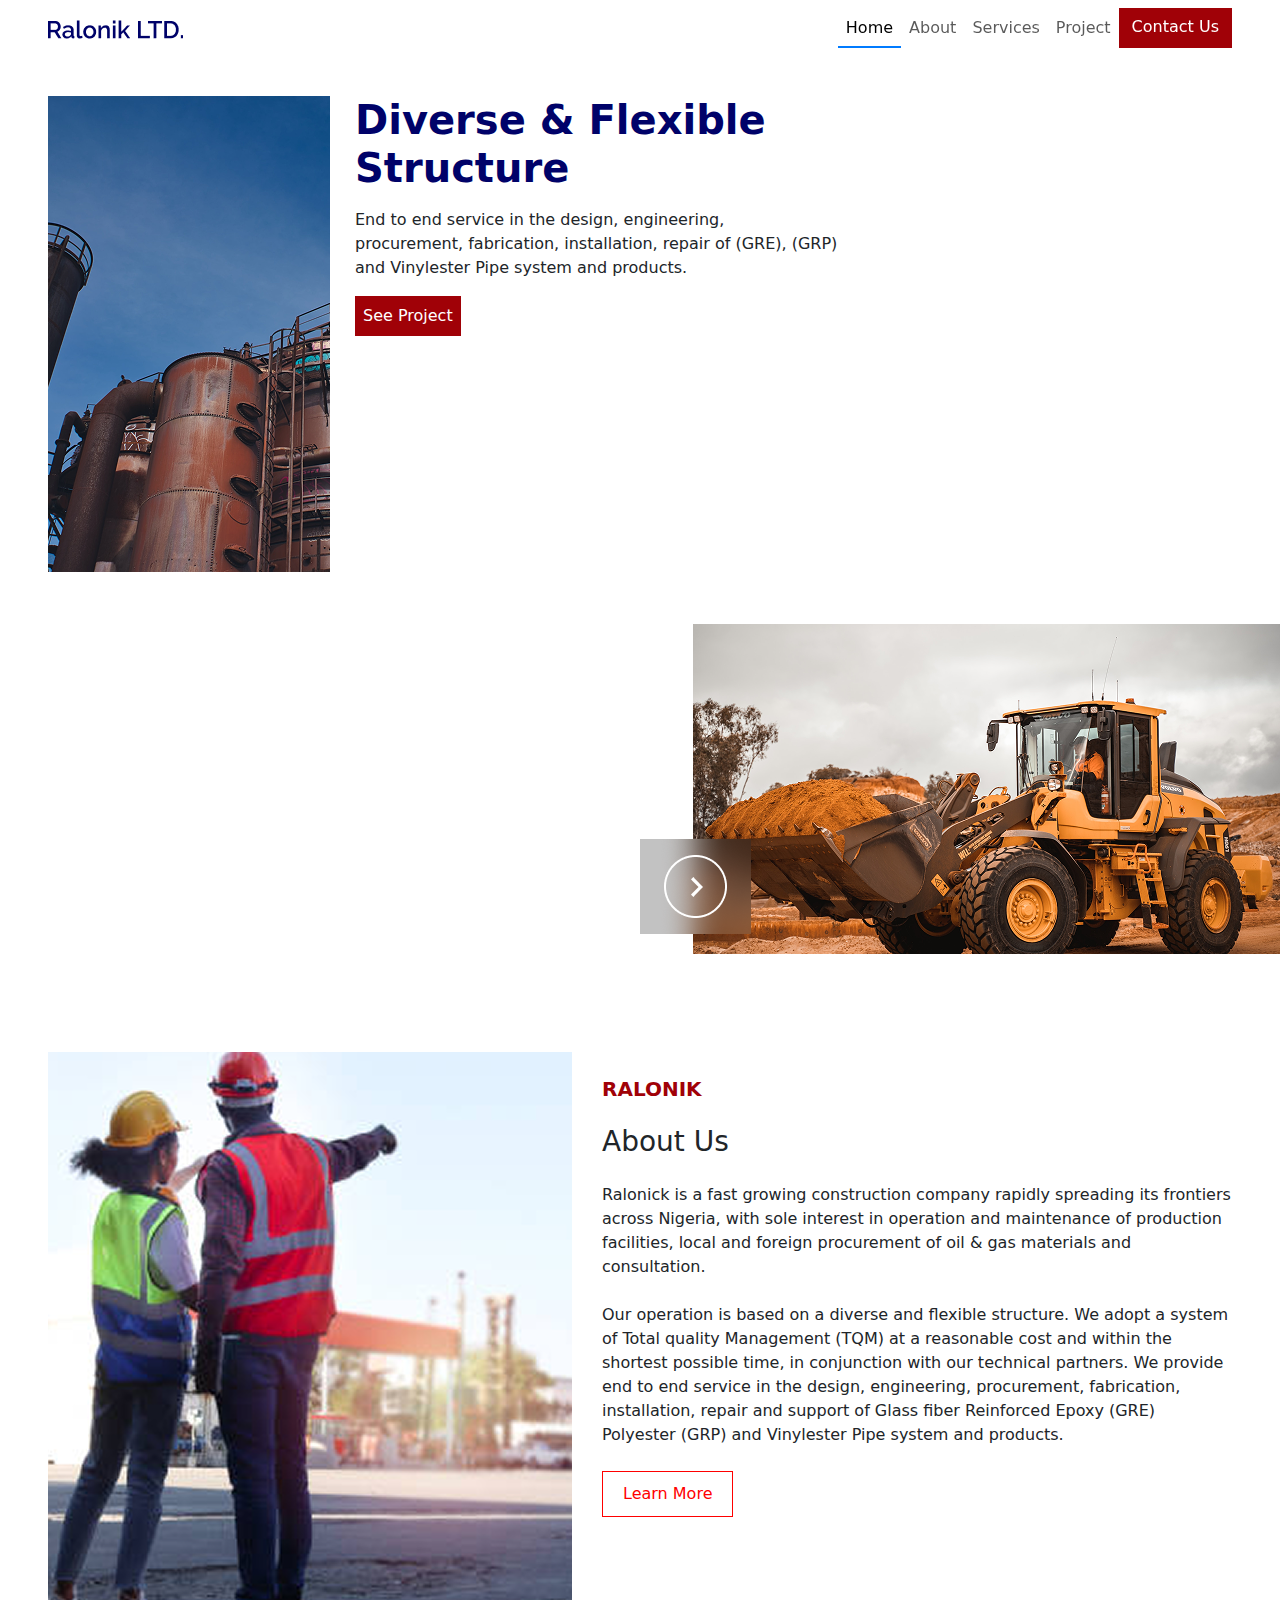
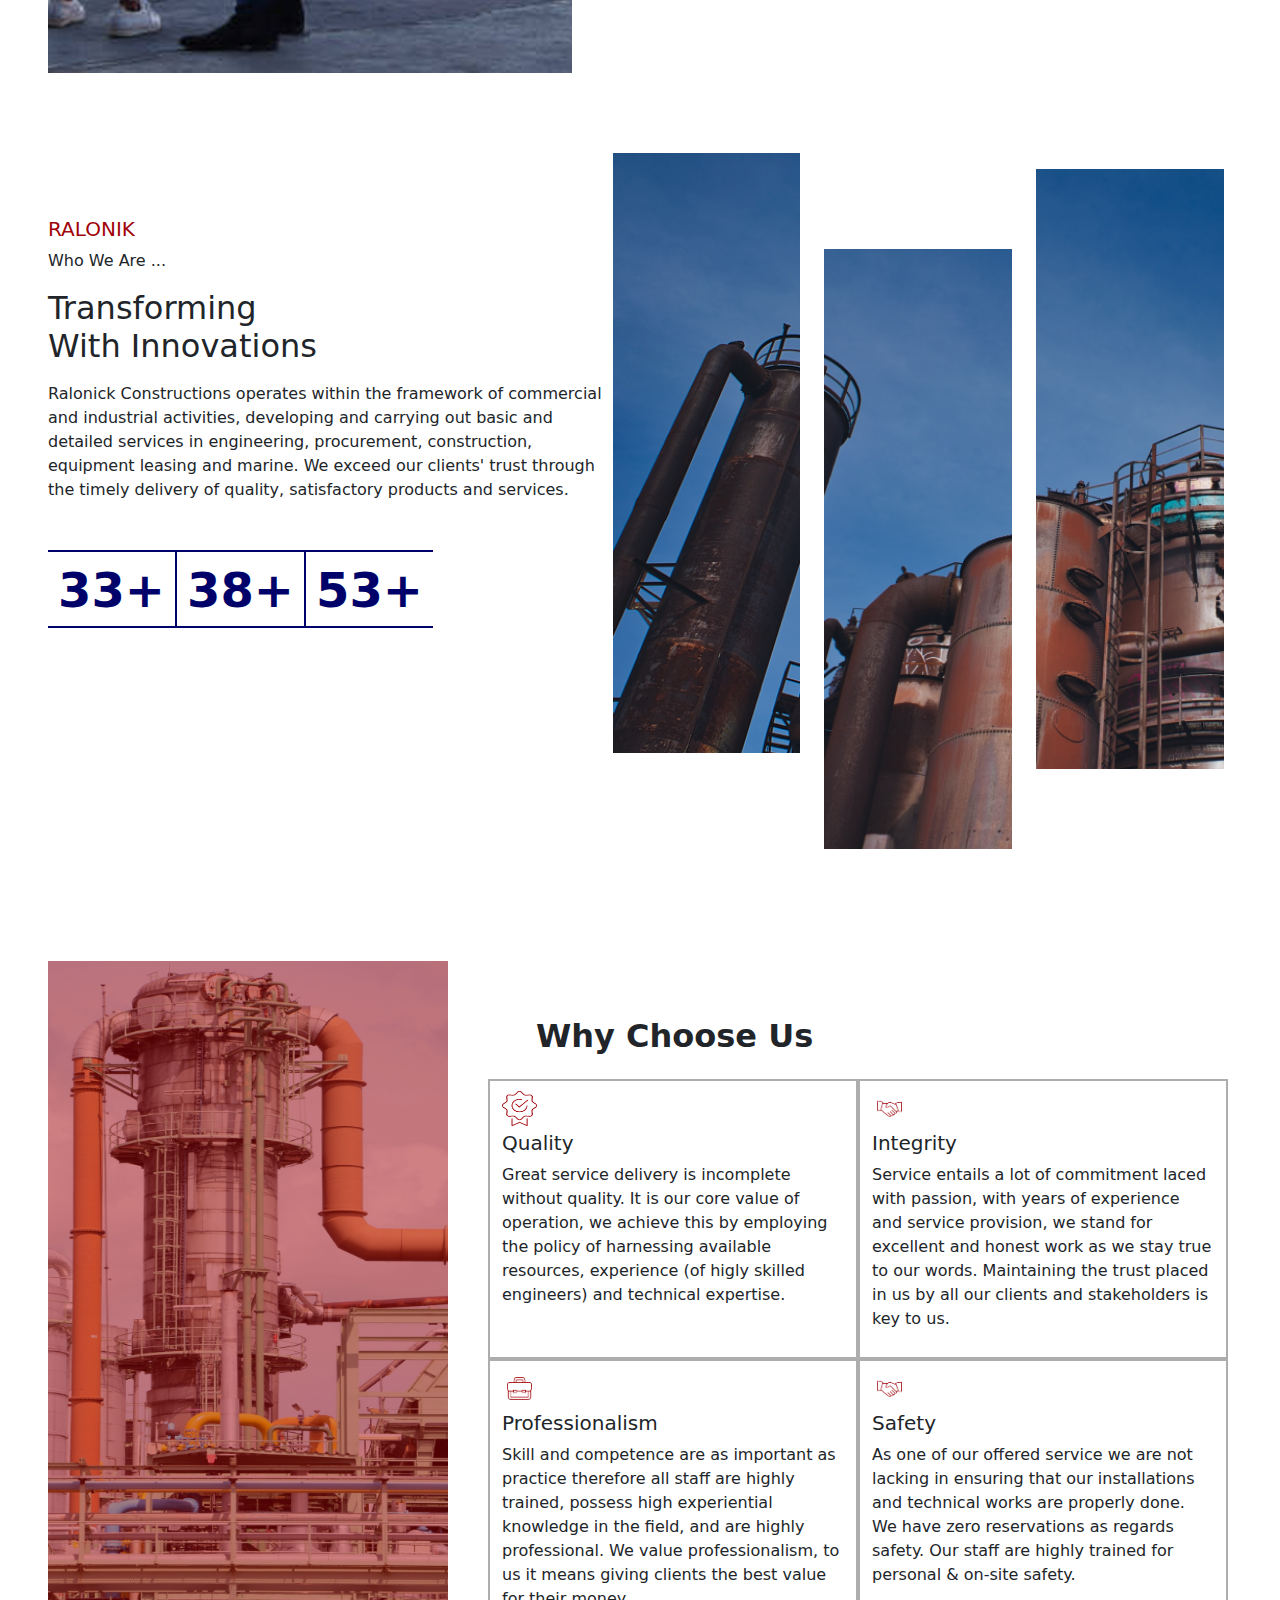
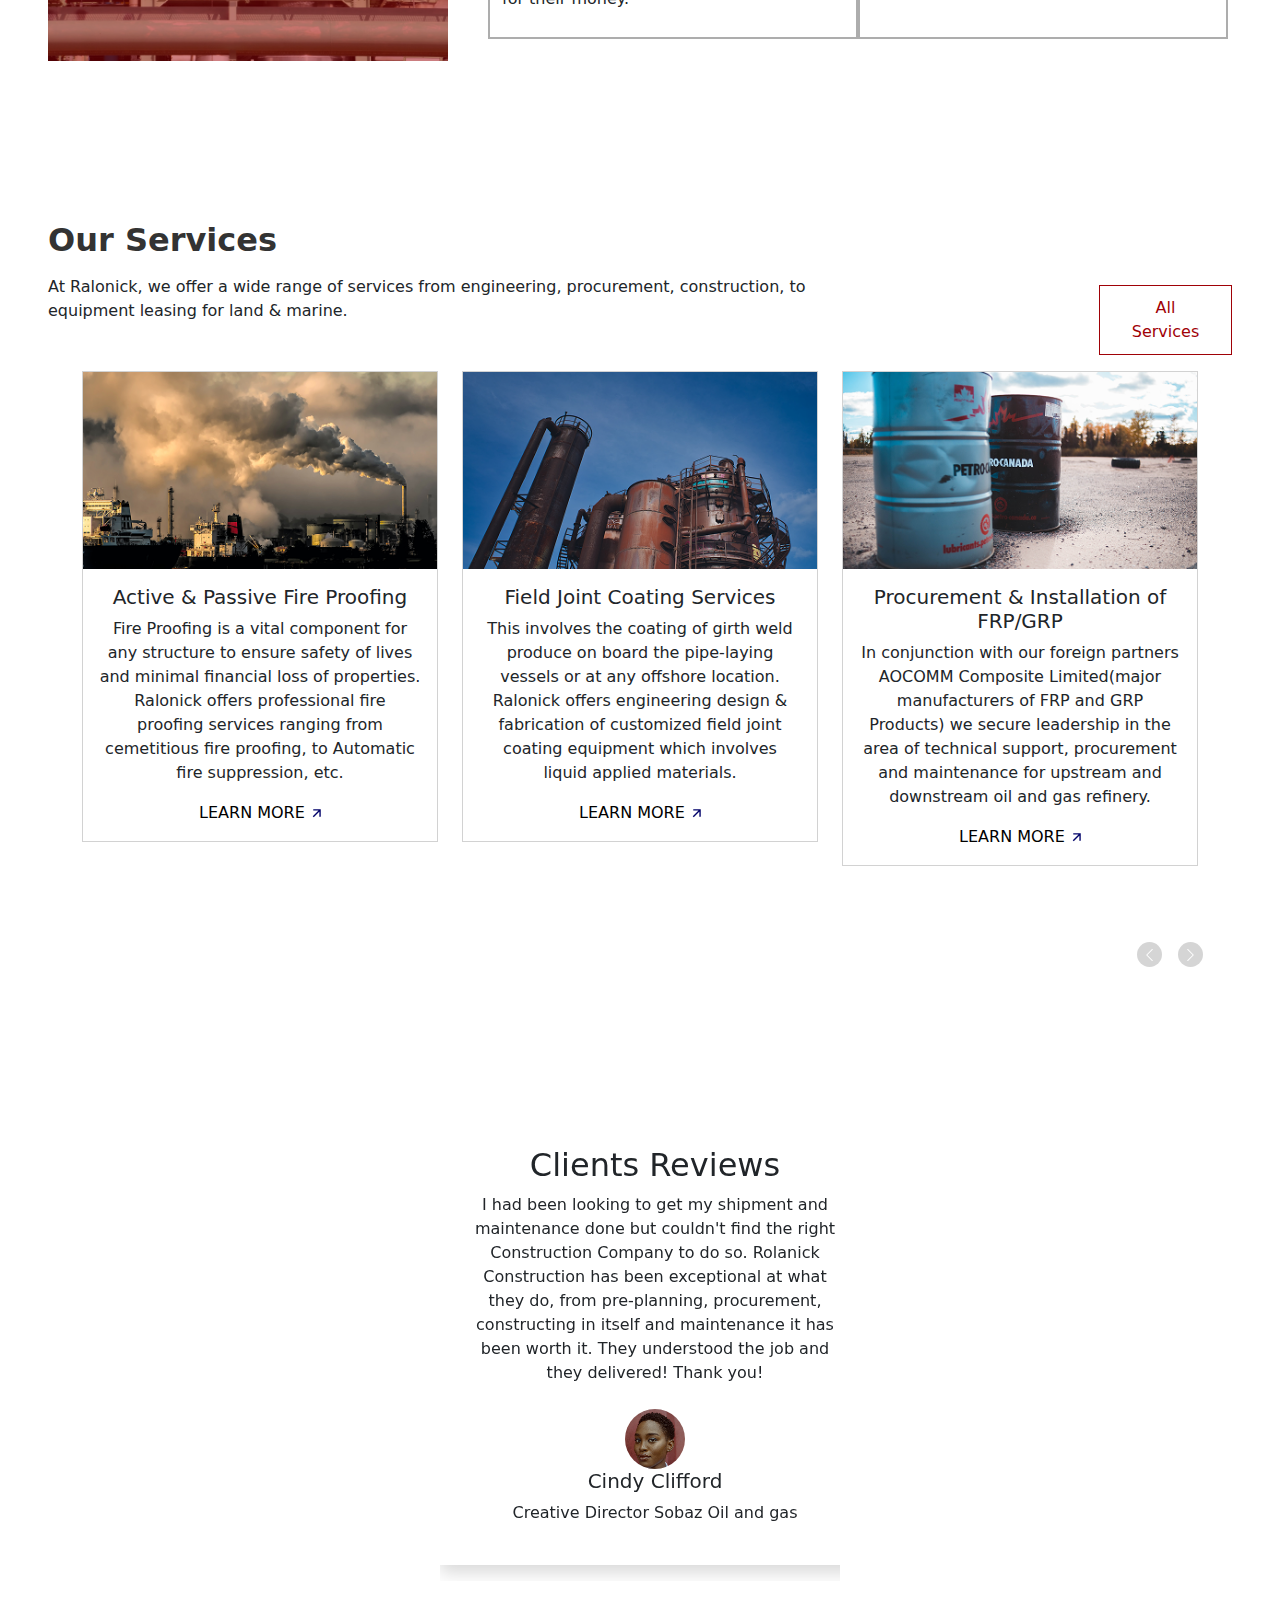
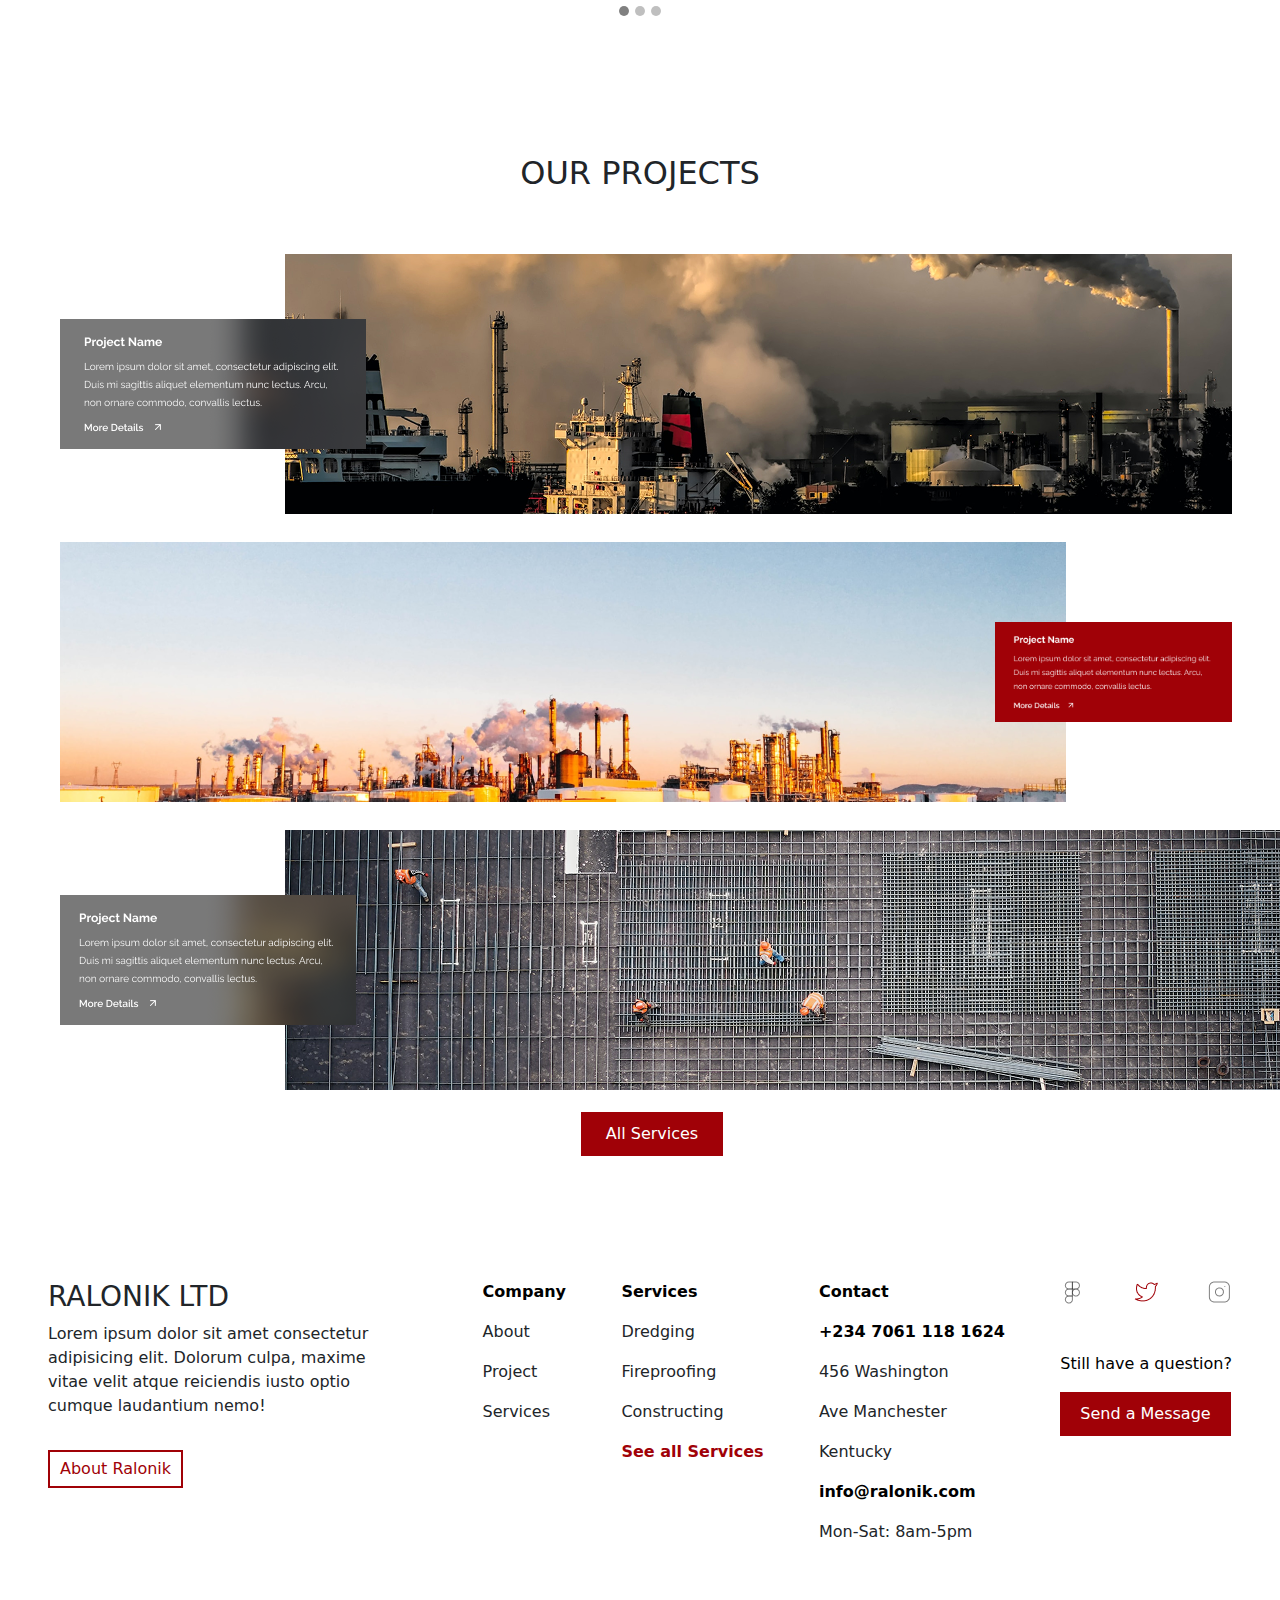
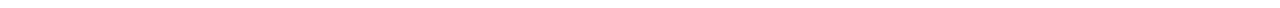
==== index.html @ 3a5d9882 "push" ====
<!DOCTYPE html>
<html lang="en">
<head>
    <meta charset="UTF-8">
    <meta name="viewport" content="width=device-width, initial-scale=1.0">
    <link rel="stylesheet" href="bootstrap/css/bootstrap.min.css">
    <link rel="stylesheet" href="style.css">
    <title>Ralonik</title>
</head>
<body>
    <nav class="navbar navbar-expand-lg navbar-light  px-5  fixed-top">
        <a class="navbar-brand" href="#">
            <img src="./images/Ralonik LTD..png" alt="Logo" >
        </a>
        <button class="navbar-toggler" type="button" data-bs-toggle="collapse" data-bs-target="#navbarNav" 
            aria-controls="navbarNav" aria-expanded="false" aria-label="Toggle navigation">
            <span class="navbar-toggler-icon"></span>
        </button>
        
        <div class="collapse navbar-collapse " id="navbarNav">
            <ul class="navbar-nav ms-auto">
                <li class="nav-item">
                    <a class="nav-link active" href="#">Home</a>
                </li>
                <li class="nav-item">
                    <a class="nav-link" href="#">About</a>
                </li>
                <li class="nav-item">
                    <a class="nav-link" href="#">Services</a>
                </li>
                <li class="nav-item">
                    <a class="nav-link" href="#">Project</a>
                </li>
                <a href="#" class="btn" id="contact-btn">Contact Us</a>
            </ul>
        </div>
    </nav>



    <!-- main-section -->
    <section class="p-5">
        <div class="hero-section">
            <div class="hero mt-5">
                <img src="images/Frame 9.png" class="hero-img " id="hero-img" alt="">
                <div class="hero-text">
                    <h1 class="fw-bolder fs-1 mb-3">Diverse & Flexible Structure</h1>
                    <p class="mb-3">End to end
                       service in the design, engineering, procurement, fabrication,
                        installation, repair of (GRE), (GRP) and Vinylester Pipe system and products.
                    </p>
                    <button class="hero-btn p-2">See Project</button>
                </div>
            </div>
            <div class="hero-section-img2">
                <img src="images/Frame 9944 (1).png" class="d-none" id="hero-img2" alt="">
            </div>
        </div>

        <div class="hero-about">
            <img src="images/Frame 41.png" alt="" class="d-none" style="width: 60%;" id="about-img">
            <div class="hero-about-text">
                <h5 class="mb-4 fw-bold" style="color: #A00107;">RALONIK</h5>
                <h3 class="mb-4">About Us</h3>
                <p class="mb-4">Ralonick is a fast growing construction company rapidly spreading its frontiers across Nigeria, with sole interest in operation and maintenance of production facilities, local and foreign procurement of oil & gas materials and consultation.</p>
                <p class="mb-4">Our operation is based on a diverse and flexible structure. We
                    adopt a system of Total quality Management (TQM) at a
                    reasonable cost and within the shortest possible time, in
                    conjunction with our technical partners. We provide end to end
                    service in the design, engineering, procurement, fabrication, installation, repair and support of Glass fiber Reinforced Epoxy
                    (GRE) Polyester (GRP) and Vinylester Pipe system and products.
                </p>
                <button class="about-btn" style="padding: 10px 20px;">Learn More</button>

            </div>

        </div>

        <div class="d-flex mt-5">
            <div class="whatwedo">
                <h5 style="color: #A00107;">RALONIK</h5>
                <p>Who We Are ...</p>
                <h2 class="mb-3" style="width: 50%;">Transforming With Innovations</h2>
                <p class="mb-5">Ralonick Constructions operates within the framework of commercial and industrial activities, developing and carrying out basic and detailed services in engineering, procurement, construction, equipment leasing and marine. 
                    We exceed our clients' trust through the timely delivery of quality, satisfactory products and services.</p>
                 <div class="d-none" id="num-count"> 
                       <div id="counter1" class="counter fw-bold">25+ </div>
                       <div id="counter2" class="counter fw-bold">30+</div>
                       <div id="counter3" class="counter fw-bold">45+</div>
                </div> 

            </div>
            <div class="d-none mt-3" id="whatwedo-img">
                <img src="images/unsplash_ptudKzrajps.png" alt="" class="img-1" srcset="">
                <img src="images/Frame 15.png" alt="" class="img-2">
                <img src="images/Frame 14.png" alt="" class="img-3">
            </div>

        </div>

        <!-- why choose us -->
        <div class="hero-choose">
            <div class="d-none" id="hero-choose-img">
                <img src="images/Frame 28.png" alt="" class="hero-choose-img1">
            </div>
          <div class="hero-chooseboxx mt-5 p-2">
            <h2 class="hero-choose-head mb-4 fw-bold ml-4">Why Choose Us</h2>
            <div class="hero-choose-box">
                <div class="hero-choose-box-1">
                    <div class="hero-choose-box-1a">
                        <img src="images/Vector (8).png" alt="">
                        <h5>Quality</h5>
                        <p>Great service delivery is incomplete without quality. It is our core value of operation, we achieve this by employing the policy of harnessing available resources, experience (of higly skilled engineers) and technical expertise.</p>
                    </div>
                    <div class="hero-choose-box-1b">
                        <img src="images/Frame 35.png" alt="">
                        <h5>Integrity</h5>
                        <p>Service entails a lot of commitment laced with passion, with years of experience and service provision, we stand for excellent and honest work as we stay true to our words.
                            Maintaining the trust placed in us by all our clients and stakeholders is key to us.</p>
                    </div>

                </div>
                <div class="hero-choose-box-2">
                    <div class="hero-choose-box-1c">
                        <img src="images/Frame 35 (1).png" alt="">
                        <h5>Professionalism</h5>
                        <p>Skill and competence are as important as practice therefore all staff are highly trained, possess high experiential knowledge in the field, and are highly professional.
                        We value professionalism, to us it means giving clients the best value for their money.</p>
                    </div>
                    <div class="hero-choose-box-1d">
                        <img src="images/Frame 35.png" alt="">
                        <h5>Safety</h5>
                        <p>As one of our offered service we are not lacking in ensuring that our installations and technical works are properly done.
                            We have zero reservations as regards safety. Our staff are highly trained for personal & on-site safety. </p>
                    </div>
                </div>
            </div>
          </div>

        </div>

        <!-- our services -->
         <div class="hero-service">
            <div class="hero-service-info">
                <div class="hero-service-div">
                    <h3 class="fw-bold mb-3" style="color: #333333;">Our Services</h3>
                    <p>At Ralonick, we offer a wide range of services from engineering, procurement, construction, to equipment leasing for land & marine.</p>
                
                </div>
                <div>
                    <button>All Services</button>
                </div>
            </div>

            <div>
                <div class="container mt-3">
                    <div id="carouselExample" class="carousel slide" data-bs-ride="carousel">
                        <div class="carousel-inner">
                            <div class="carousel-item active">
                                <div class="row">
                                    <div class="col-md-4">
                                        <div class="card">
                                            <img src="images/Frame 44.png" class="card-img-top" alt="Image 1">
                                            <div class="card-body">
                                                <h5>Active & Passive Fire Proofing</h5>
                                                <p>Fire Proofing is a vital component for any structure to ensure safety of lives and minimal financial loss of properties. Ralonick offers professional fire proofing services ranging from cemetitious fire proofing, to Automatic fire suppression, etc.</p>
                                                <button class="learn-btn">LEARN MORE <img src="images/Vector (9).png" alt=""></button>
                                            </div>
                                        </div>
                                    </div>
                                    <div class="col-md-4">
                                        <div class="card">
                                            <img src="images/Frame 46.png" class="card-img-top" alt="Image 2">
                                            <div class="card-body">
                                                <h5>Field Joint Coating Services</h5>
                                                <p>This involves the coating of girth weld produce on board the pipe-laying vessels or at any offshore location. Ralonick offers engineering design & fabrication of customized field joint coating equipment which involves liquid applied materials.</p>
                                                <button class="learn-btn">LEARN MORE <img src="images/Vector (9).png" alt=""></button>
                                            </div>
                                        </div>
                                    </div>
                                    <div class="col-md-4">
                                        <div class="card">
                                            <img src="images/Frame 45.png" class="card-img-top" alt="Image 3">
                                            <div class="card-body">
                                                <h5>Procurement & Installation of FRP/GRP</h5>
                                                <p>In conjunction with our foreign partners AOCOMM Composite Limited(major manufacturers of FRP and GRP Products) we secure leadership in the area of technical support, procurement and maintenance for upstream and downstream oil and gas refinery.</p>
                                                <button class="learn-btn">LEARN MORE <img src="images/Vector (9).png" alt=""></button>
                                            </div>
                                        </div>
                                    </div>
                                </div>
                            </div>
                            <div class="carousel-item">
                                <div class="row">
                                    <div class="col-md-4">
                                        <div class="card" id="card-1">
                                            <img src="images/Frame 46.png" class="card-img-top" alt="Image 4">
                                            <div class="card-body">
                                                <h5>Active & Passive Fire Proofing</h5>
                                                <p>Fire Proofing is a vital component for any structure to ensure safety of lives and minimal financial loss of properties. Ralonick offers professional fire proofing services ranging from cemetitious fire proofing, to Automatic fire suppression, etc.</p> 
                                                <button class="learn-btn">LEARN MORE <img src="images/Vector (9).png" alt=""></button>
                                            </div>
                                        </div>
                                    </div>
                                    <div class="col-md-4">
                                        <div class="card" id="card-1">
                                            <img src="images/Frame 45.png" class="card-img-top" alt="Image 5">
                                            <div class="card-body">
                                                <h5>Field Joint Coating Services</h5>
                                                <p>This involves the coating of girth weld produce on board the pipe-laying vessels or at any offshore location. Ralonick offers engineering design & fabrication of customized field joint coating equipment which involves liquid applied materials.</p>
                                                <button class="learn-btn">LEARN MORE <img src="images/Vector (9).png" alt=""></button>
                                            </div>
                                        </div>
                                    </div>
                                    <div class="col-md-4">
                                        <div class="card" id="card-1">
                                            <img src="images/Frame 44.png" class="card-img-top" alt="Image 6">
                                            <div class="card-body">
                                                <h5>Procurement & Installation of FRP/GRP</h5>
                                                <p>In conjunction with our foreign partners AOCOMM Composite Limited(major manufacturers of FRP and GRP Products) we secure leadership in the area of technical support, procurement and maintenance for upstream and downstream oil and gas refinery.</p>
                                                <button class="learn-btn">LEARN MORE <img src="images/Vector (9).png" alt=""></button>
                                            </div>
                                        </div>
                                    </div>
                                </div>
                            </div>
                        </div>
                        <div class="carousel-controls">
                            <button class="carousel-control-next" type="button" data-bs-target="#carouselExample" data-bs-slide="next">
                                <span class="carousel-control-prev-icon" aria-hidden="true"></span>
                                <span class="visually-hidden">Next</span>
                            </button>
                            <button class="carousel-control-prev" type="button" data-bs-target="#carouselExample" data-bs-slide="prev">
                                <span class="carousel-control-next-icon" aria-hidden="true"></span>
                                <span class="visually-hidden">Previous</span>
                            </button>
                           
                        </div>
                    </div>
                </div>
            
            </div>

            

            <style>
           .carousel-controls {
            position: absolute;
            bottom: -60px;
            right: 20px;
            display: flex;
            gap: 10px;
        }
        .carousel-control-prev, .carousel-control-next {
            width: 25px;
            height: 25px;
            border-radius: 50%;
            background-color: #ADADAD;
            display: flex;
            align-items: center;
            padding: 5px;
            justify-content: center;
            margin-right: 1rem;
        }
            </style>















         </div>



       













    <style>
        .carousel-container {
            width: 100%;
            max-width: 400px; /* Adjusts the card size */
        }
        .carousel-item {
            text-align: center;
        }
        .carousel-indicators {
            position: relative; /* Moves dots below the carousel */
            margin-top: 15px;
        }
        .carousel-indicators [data-bs-target] {
            width: 10px;
            height: 10px;
            border-radius: 50%;
            background-color: gray;
        }
    </style>

<div class="carousel-container mx-auto ">
    <div id="cardCarousel" class="carousel slide" data-bs-ride="carousel">
        
        <!-- Carousel Items -->
        <div class="carousel-inner">
            <div class="carousel-item active">
                <div class="card p-4 shadow " id="card">
                    <h2>Clients Reviews</h2>
                    <p class="mb-4">I had been looking to get my shipment and maintenance done but couldn't find the right Construction Company to do so. Rolanick Construction has been exceptional at what they do, from pre-planning, procurement, constructing in itself and maintenance it has been worth it. They understood the job and they delivered! Thank you!</p>
                    <img src="images/unsplash_J1OScm_uHUQ.png" alt="" class="mx-auto" style="width: 60px; height: 60px; border-radius: 50%;">
                    <h5>Cindy Clifford</h5>
                    <p>Creative Director Sobaz Oil and gas</p>
                </div>
            </div>
            <div class="carousel-item">
                <div class="card p-4 shadow" id="card">
                    <h2>Clients Reviews</h2>
                    <p class="mb-4">I had been looking to get my shipment and maintenance done but couldn't find the right Construction Company to do so. Rolanick Construction has been exceptional at what they do, from pre-planning, procurement, constructing in itself and maintenance it has been worth it. They understood the job and they delivered! Thank you!</p>
                    <img src="images/Frame 14.png" alt="" class="mx-auto" style="width: 60px; height: 60px; border-radius: 50%;">
                    <h5>Cindy Clifford</h5>
                    <p>Creative Director Sobaz Oil and gas</p>
                    
                </div>
            </div>
            <div class="carousel-item">
                <div class="card p-4 shadow" id="card">
                    <h2>Clients Reviews</h2>
                    <p class="mb-4">I had been looking to get my shipment and maintenance done but couldn't find the right Construction Company to do so. Rolanick Construction has been exceptional at what they do, from pre-planning, procurement, constructing in itself and maintenance it has been worth it. They understood the job and they delivered! Thank you!</p>
                    <img src="images/unsplash_J1OScm_uHUQ.png" alt="" class="mx-auto" style="width: 60px; object-fit: cover; height: 60px; border-radius: 50%;">
                    <h5>Cindy Clifford</h5>
                    <p>Creative Director Sobaz Oil and gas</p>
                </div>
            </div>
        </div>

        <!-- Carousel Indicators -->
        <div class="carousel-indicators mx-auto">
            <button type="button" data-bs-target="#cardCarousel" data-bs-slide-to="0" class="active"></button>
            <button type="button" data-bs-target="#cardCarousel" data-bs-slide-to="1"></button>
            <button type="button" data-bs-target="#cardCarousel" data-bs-slide-to="2"></button>
        </div>

    </div>
</div>

<!-- our projects -->
<h2 style="text-align:center; margin-top: 8rem;">OUR PROJECTS</h2>
 <div class="hero-project"> 
    <div class="hero-project1">
        <img src="images/Frame 58 (2).png" alt="" class="d-none" id="hero-project1-img">
        <img src="images/unsplash_TUJud0AWAPI.png" alt="" id="hero-project1-img2">
    </div>
    <div class="hero-project2">
        <img src="images/Frame 56.png" alt="" id="hero-project2-img1">
        <img src="images/Frame 58 (1).png" alt="" class="d-none" id="hero-project2-img2">
    </div>
    <div class="hero-project3">
        <img src="images/Frame 58.png" alt=""  id="hero-project3-img1">
        <img src="images/Frame 57.png" alt=""class="d-none" id="hero-project3-img2">
    </div>
    <div class="hero-project-btn d-none" id="project-btn">
        <button class="mx-auto">All Services</button>
    </div>
 </div>




<!-- footer -->
 <footer class="d-flex w-100">
    <div class="footer-text1">
        <h3>RALONIK LTD</h3>
        <p>Lorem ipsum dolor sit amet consectetur adipisicing elit. Dolorum culpa, maxime vitae velit atque reiciendis iusto optio cumque laudantium nemo!</p>
        <button>About Ralonik</button>
    </div>
    <div  class="footer-text2 d-none" id="footer2">
        <p class="footer-color fw-bold">Company</p>
        <p>About</p>
        <p>Project</p>
        <p>Services</p>
    </div>
    <div  class="footer-text3 d-none" id="footer4">
        <p class="footer-color fw-bold">Services</p>
        <p>Dredging</p>
        <p>Fireproofing</p>
        <p>Constructing</p>
        <a href=""><p>See all Services</p></a>
    </div>
    <div  class="footer-text4 d-none" id="footer4">
        <p class="footer-color fw-bold">Contact</p>
        <p class="footer-color fw-bold">+234 7061 118 1624</p>
        <p>456 Washington</p>
        <p>Ave Manchester</p>
        <p>Kentucky</p>
        <p class="footer-color fw-bold">info@ralonik.com</p>
        <p>Mon-Sat: 8am-5pm</p>
    </div>
    <div  class="footer-text5">
        <div class="d-flex" style="justify-content: space-between;">
            <img src="images/MAKERS_SOCIAL_MEDIA_ICONS.png" style="object-fit:cover;" alt="">
            <img src="images/vectors.png" alt="" style="object-fit:cover;">
            <img src="images/vectors (1).png" alt="" style="object-fit:cover;">
        </div>
        <p class="footer-color mt-5">Still have a question?</p>
        <button>Send a Message</button>
    </div>
 </footer>








         













    </section>



    <script src="scripts.js"></script>
    <script src="bootstrap/js/bootstrap.bundle.min.js"></script>
</body>
</html>
---- style.css ----
*{
    margin: 0;
    padding: 0;
    box-sizing: border-box;
}
.nav-link {
    position: relative;
    text-decoration: none;
}

.nav-link::after {
    content: "";
    position: absolute;
    left: 0;
    bottom: 0;
    width: 100%;
    height: 2px;
    background-color: #007bff;
    transform: scaleX(0);
    transition: transform 0.3s ease-in-out;
}
.nav-link:hover::after, 
.nav-link.active::after {
    transform: scaleX(1);
}
#contact-btn{
   background-color: #A00107;
   border-radius: 0;
   color: white;
}

/* main-section */
.hero-text h2{
  color: #000269;
  width: 55%;
}
.hero-btn{
    background-color: #A00107;
   border-radius: 0;
   color: white;
   border: none;
   padding: 10px 30px;
}
.hero-img{
    margin-right: 25px;
}
.hero-text p{
    width: 85%;
}
.hero-about{
    margin-top: 45px;
}
.about-btn{
    color: red;
    background-color: white;
    border: 1px solid red;
    padding: 10px 30px;
}

/* counter */
#counter1{
    display: inline-block; 
    padding: 2px 10px; 
    border-top: 2px solid #000269; 
    border-right: 2px solid #000269; 
    border-bottom: 2px solid #000269; 
    border-left: none; 
    height: 78px;
    font-size: 48px;
    color: #000269;

}
#counter2{
    display: inline-block; 
    padding: 2px 10px; 
    border-top: 2px solid #000269; 
    border-right: 2px solid #000269; 
    border-bottom: 2px solid #000269; 
    border-left: none; 
    height: 78px;
    font-size: 48px;
    color: #000269;
}
#counter3{
    display: inline-block; 
    padding: 2px 10px; 
    border-top: 2px solid #000269; 
    border-left: none; 
    border-bottom: 2px solid #000269; 
    border-right: none;
    height: 78px;
    font-size: 48px; 
    color: #000269;
}
.hero-choose-box-1a, .hero-choose-box-1b, .hero-choose-box-1c, .hero-choose-box-1d{
    border: 2px solid #ADADAD;
    padding: 10px 12px;
    margin-bottom: 15px;
}
.hero-choose-box-1a img, .hero-choose-box-1b img, .hero-choose-box-1c img, .hero-choose-box-1d img{
    width: 35px;
    height: 35px;
    margin-bottom: 5px;
}
.hero-service-div h3{
    font-size: 32px;
}
.hero-service-div p{
    width: 75%;
}

/* learn more */
.learn-btn{
    border: none;
    justify-content: space-between;
    background-color: white;
}
.learn-btn img{
    margin-left: 2px;
}
.card{
    background-color: white;
    border-radius: 0;
    margin-bottom: 1rem  ;
}
.card img{
    border-radius: 0;
}
.carousel-container{
    margin-top: 15rem;
}
#card{
    border: none;
    box-shadow: none;
    border-style: none;
}
.hero-service-info button{
    margin-top: 4rem;
    padding: 10px 20px;
    background-color: white;
    color: #A00107;
    border: 1px solid #A00107;
}


/* project */
.hero-project{
    margin-top: 7rem;
}
.hero-project1{
    position: relative;
    justify-content: center;
    align-items: center;
    display: flex;
    margin-bottom: 9.5rem;
}
#hero-project1-img{
    position: absolute;
    left: 5px;
    z-index: 2;
}
#hero-project1-img2{
    position: absolute;
    left: 1%;
    width: 100%;
    height: 130px;
    z-index: 1;
    object-fit: cover;
}
.hero-project2{
    position: relative;
    justify-content: center;
    align-items: center;
    display: flex;
    margin-bottom: 9.5rem;
}
#hero-project2-img1{
    position: absolute;
    left: 1%;
    width: 100%;
    height: 130px;
    z-index: 1;
    object-fit: cover;
}
.hero-project3{
    position: relative;
    justify-content: center;
    align-items: center;
    display: flex;
    margin-bottom: 9.5rem;
}
#hero-project3-img1{
    position: absolute;
    left: 1%;
    width: 100%;
    height: 130px;
    z-index: 1;
    object-fit: cover;
}


/* footer */
footer{
    margin-top: 20rem;
    justify-content: space-between;
}
.footer-text1{
    width: 60%;
    margin-right: 1.5rem;
}
.footer-text1 button{
    border: 2px solid #A00107;
    color: #A00107;
    background-color: white;
    padding: 5px 10px;
    margin-top: 1rem;
}
.footer-text5 button{
    background-color: #A00107;
    color: white;
    padding: 2px 5px;
    border: none;
}

















@media (min-width: 768px) {
    .hero-section{
        display: flex;
        position: relative;
    }
    .hero-section-img2{
        position: absolute;
        top: 35rem;
        left: 50%;
        
    }
   #hero-img{
    display: block !important;
   }
   .hero{
    display: flex;
   }
   .hero-text h1{
    color: #000269;
    width: 50%;
    font-size: 88px;
  }
  .hero-text p{
    width: 55%;
}
.about-btn{
    color: red;
    background-color: white;
    border: 1px solid red;
    padding: 20px 30px;
}
#hero-img2{
    display: block !important;
}
#about-img{
    display: block !important;
    margin-right: 30px;
}
.hero-about{
    margin-top: 30rem;
    display: flex;
}
.hero-about-text{
    margin-top: 25px;

}
.hero-about-text button{
    padding: 10px 30px;

}
.whatwedo{
    width: 55%;
    margin-top: 6rem;
}

#whatwedo-img{
    display: flex !important;
}
.img-1{
    margin: 1rem 0.5rem;
    height: 600px;
}
.img-3{
    margin: 2rem 0.5rem;
    height: 600px;
}
.img-2{
    margin: 7rem 1rem;
    height: 600px;
}
#num-count{
    display: flex !important;
}
#hero-choose-img{
    display: block !important;
}
.hero-choose-box-1,.hero-choose-box-2,.hero-choose{
    display: flex;
}
.hero-choose-box-1a, .hero-choose-box-1b, .hero-choose-box-1c, .hero-choose-box-1d{
    width: 370px;
    margin-bottom: 0;
}
/* .hero-chooseboxx{
    padding: 0rem 10rem;
} */
.hero-choose-box{
    width: 100%;
    padding: 0rem 5rem 0 2rem;  
}
.hero-choose-head {
    padding: 0rem 5rem;  
    
}
.hero-choose-img1{
    width: 400px;
    height: 700px;
}
.hero-service{
    margin-top: 10rem;
}
.hero-service-info{
    display: flex;
    justify-content: space-between;
    align-items: space-between;
}

#card-1{
    margin-left: 5px;
}
#card{
    width: 430px;
}
.hero-project{
    margin-top: 12rem;
}
#hero-project1-img{
    display: block !important;
}
.hero-project1{
    justify-content: center;
    display: flex;
    margin-top: 3rem; 
}
#hero-project1-img{
    position: absolute;
    left: 1%;
    z-index: 2;
    object-fit: cover;

}
#hero-project1-img2{
    position: absolute;
    left: 20%;
    z-index: 1;
    height: 260px;
    width: 80%;
}
.hero-project2{
    position: relative;
    justify-content: center;
    align-items: center;
    display: flex;
    margin-top: 18rem;
}
#hero-project2-img1{
    height: 260px;
    z-index: 1;
    width: 85%;
    left: 1%;  
}
#hero-project2-img2{
    display: block !important;
    position: absolute;
    left: 80%;
    z-index: 2;
    width: 20%;
    object-fit: cover;
}
.hero-project3{
    justify-content: center;
    display: flex;
    margin-top: 18rem; 
}
#hero-project3-img1{
    position: absolute;
    left: 1%;
    z-index: 2;
    object-fit: cover;
    width: 25%;

}
#hero-project3-img2{
    position: absolute;
    left: 20%;
    z-index: 1;
    height: 260px;
    object-fit: cover;
    display: block !important;
}
#project-btn{
    display: block !important;
    justify-content: center;
    align-items: center;
    position: relative;
}
#project-btn button{
    position: absolute;
    left: 45%;
    padding: 10px 25px;
    border: none;
    color: white;
    background-color: #A00107;

}


/* footer */
.footer-text1{
    width: 30%;
}
#footer2, #footer3, #footer4{
    display: block !important;
}
.footer-color{
    color: #000000;
}
.footer-text5 button{
    padding: 10px 20px;
}
.footer-text3 a{
    color: #A00107;
    list-style: none;
    text-decoration: none;
    font-weight: bold;
}












}
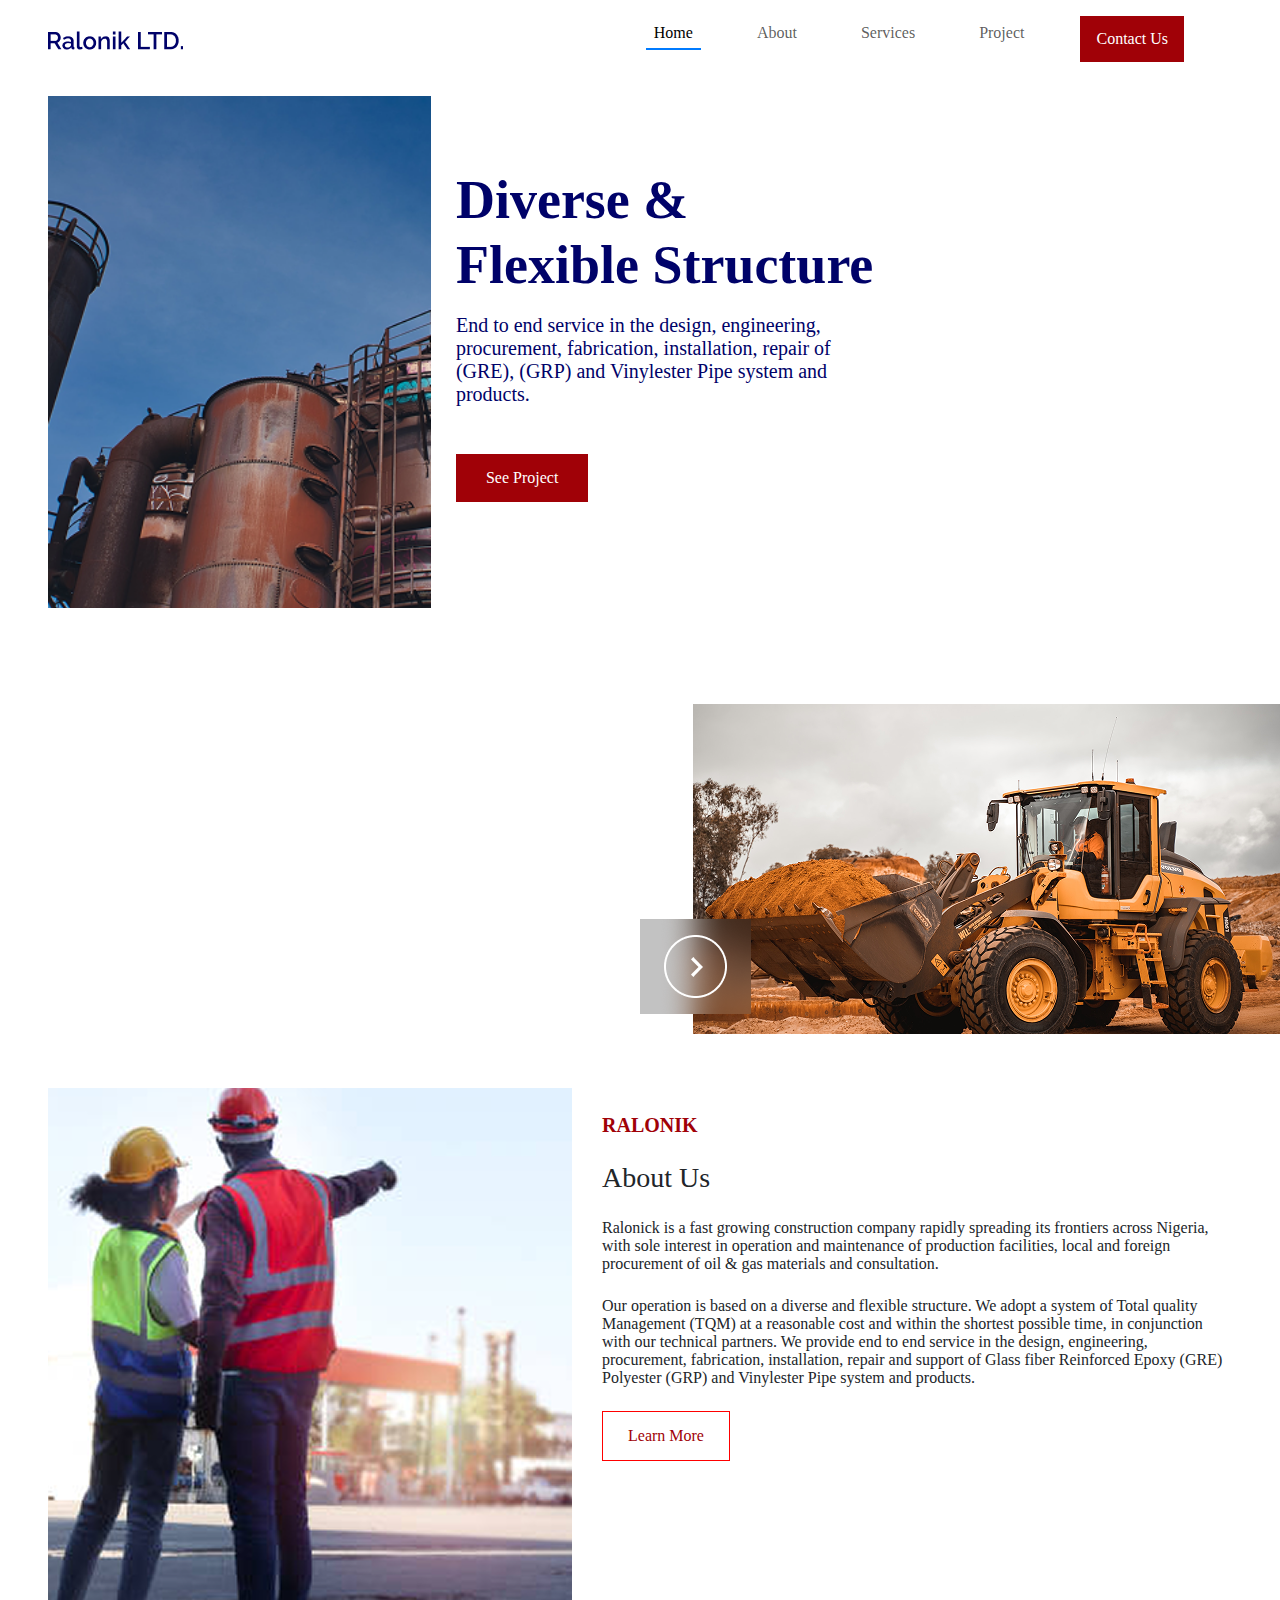
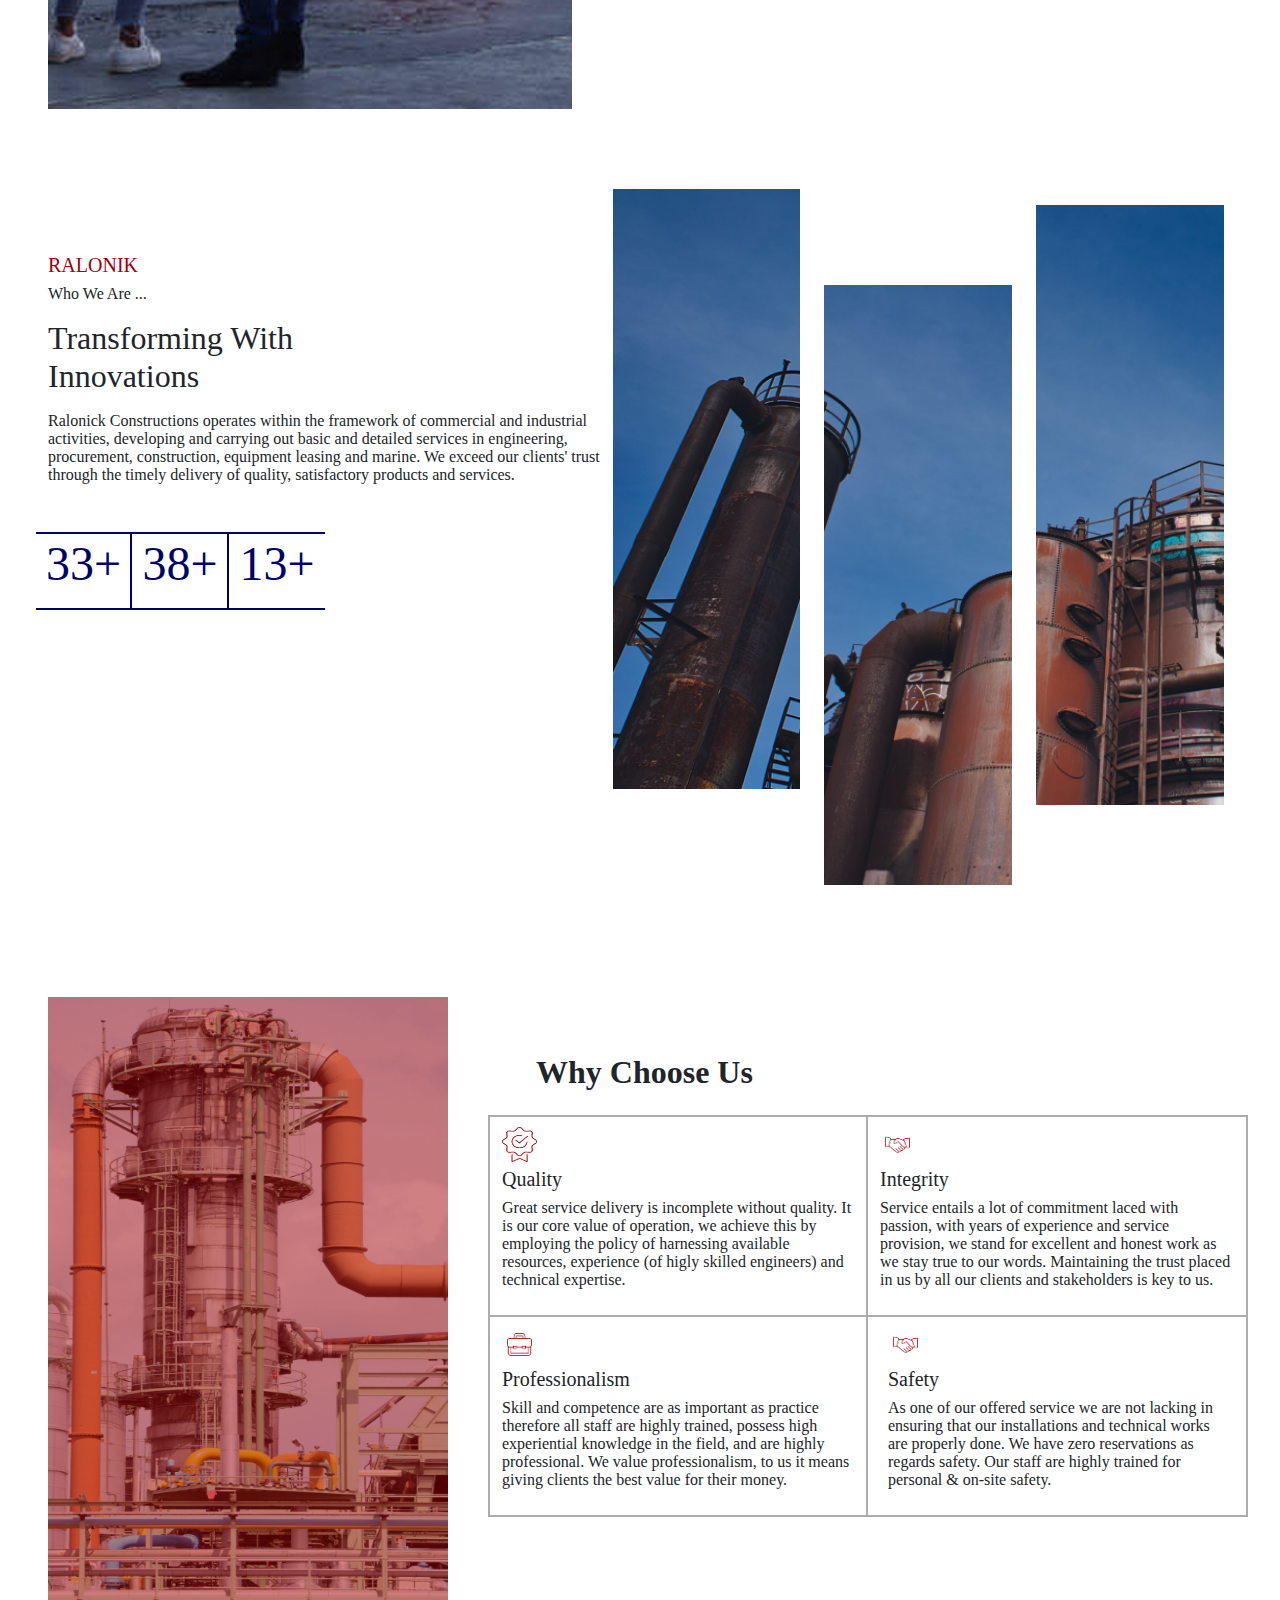
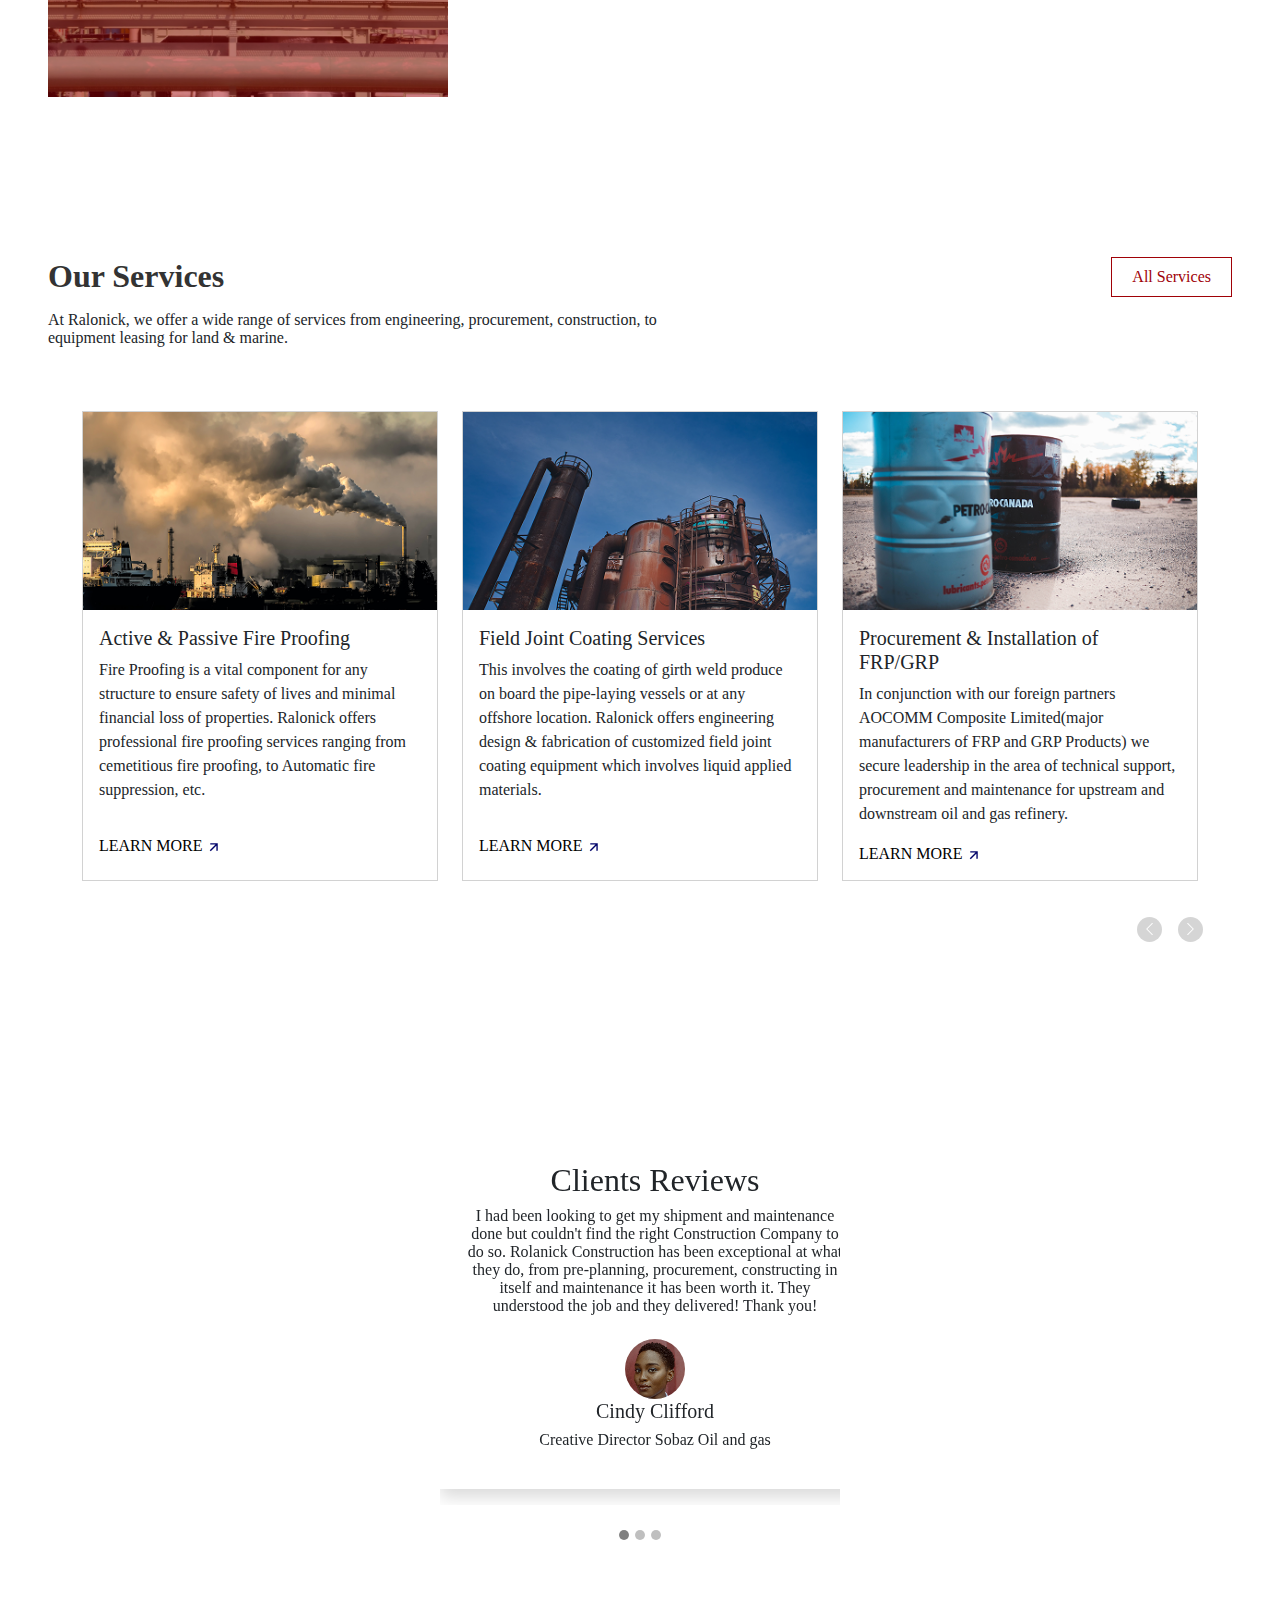
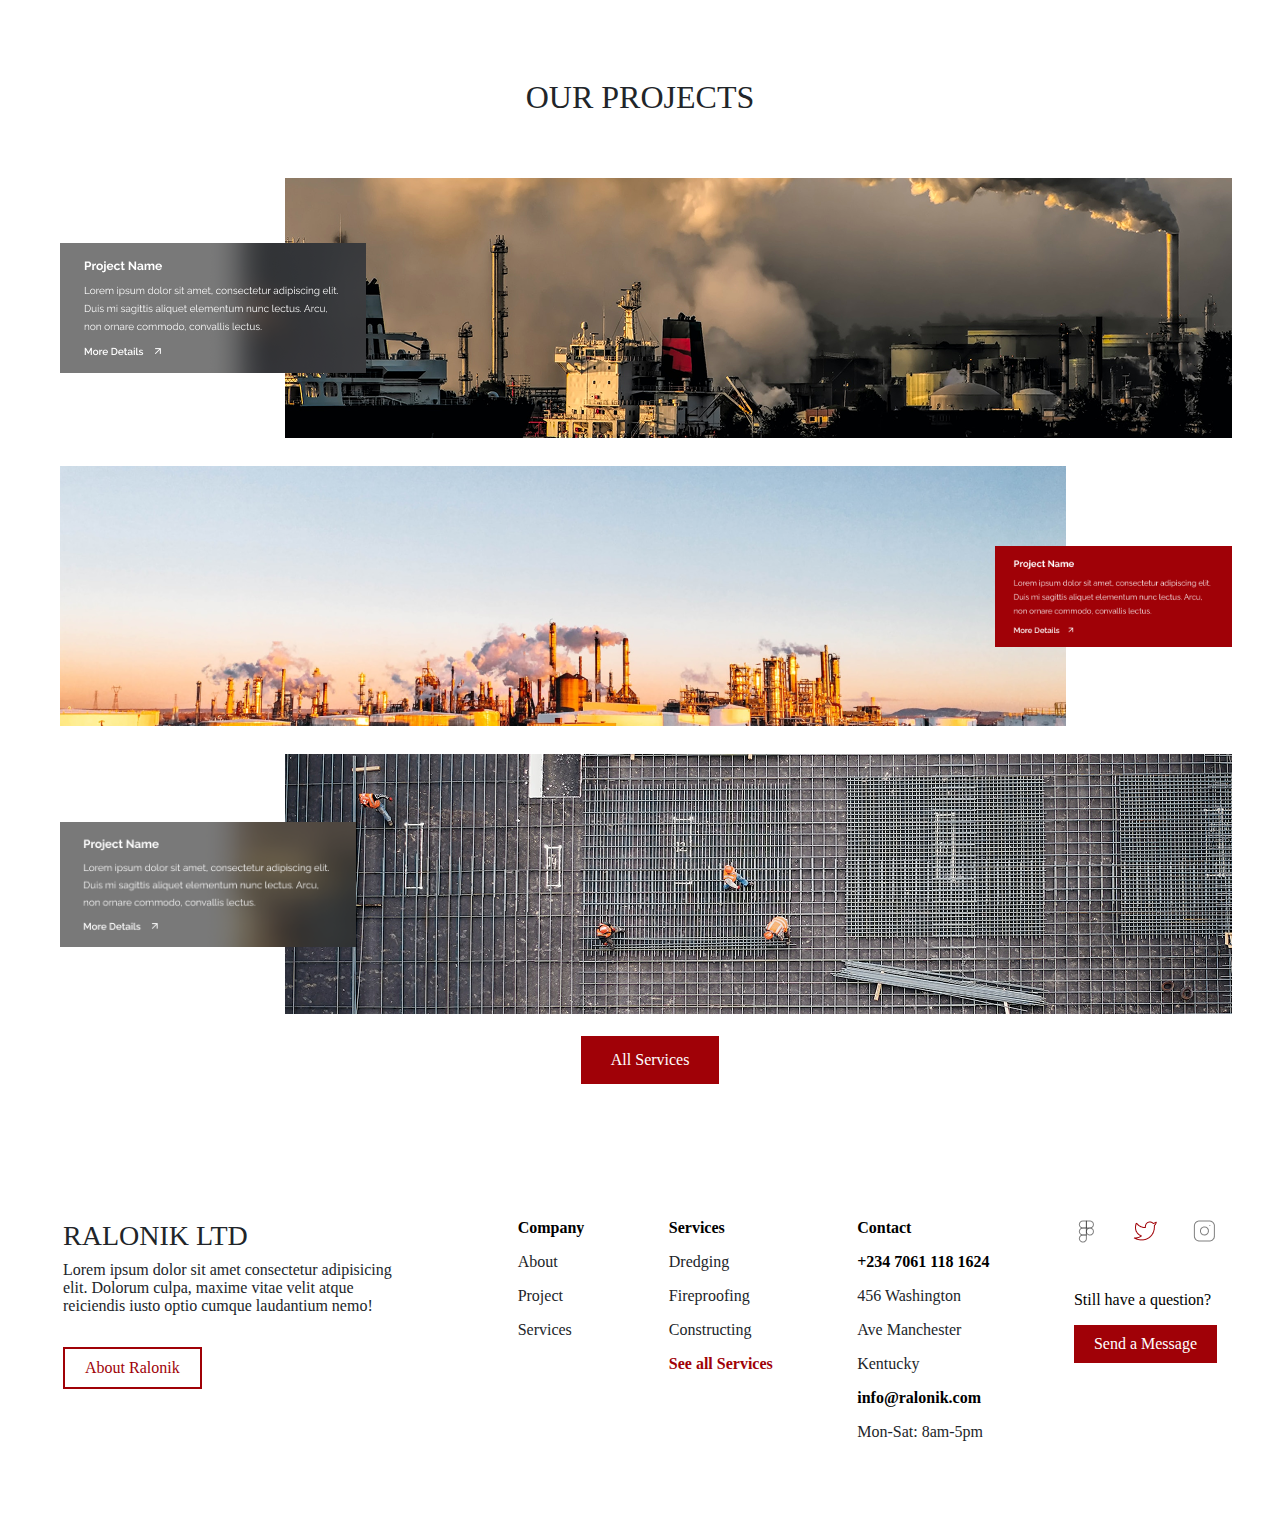
==== commit 8cf42144: "update" ====
--- a/index.html
+++ b/index.html
@@ -8,7 +8,7 @@
     <title>Ralonik</title>
 </head>
 <body>
-    <nav class="navbar navbar-expand-lg navbar-light  px-5  fixed-top">
+    <nav class="navbar navbar-expand-lg navbar-white bg-white p-3 px-5  fixed-top">
         <a class="navbar-brand" href="#">
             <img src="./images/Ralonik LTD..png" alt="Logo" >
         </a>
@@ -19,19 +19,19 @@
         
         <div class="collapse navbar-collapse " id="navbarNav">
             <ul class="navbar-nav ms-auto">
-                <li class="nav-item">
+                <li class="nav-item me-5">
                     <a class="nav-link active" href="#">Home</a>
                 </li>
-                <li class="nav-item">
-                    <a class="nav-link" href="#">About</a>
+                <li class="nav-item me-5">
+                    <a class="nav-link" href="about.html">About</a>
                 </li>
-                <li class="nav-item">
-                    <a class="nav-link" href="#">Services</a>
+                <li class="nav-item me-5">
+                    <a class="nav-link" href="services.html">Services</a>
                 </li>
-                <li class="nav-item">
-                    <a class="nav-link" href="#">Project</a>
+                <li class="nav-item me-5">
+                    <a class="nav-link" href="project.html">Project</a>
                 </li>
-                <a href="#" class="btn" id="contact-btn">Contact Us</a>
+                <a href="#" class="btn me-5" id="contact-btn">Contact Us</a>
             </ul>
         </div>
     </nav>
@@ -42,14 +42,14 @@
     <section class="p-5">
         <div class="hero-section">
             <div class="hero mt-5">
-                <img src="images/Frame 9.png" class="hero-img " id="hero-img" alt="">
+                <img src="images/Frame 9.png" class="hero-img" id="hero-img" alt="">
                 <div class="hero-text">
-                    <h1 class="fw-bolder fs-1 mb-3">Diverse & Flexible Structure</h1>
+                    <h1 class="hero-text-H1 fw-bolder mb-3">Diverse & Flexible Structure</h1>
                     <p class="mb-3">End to end
                        service in the design, engineering, procurement, fabrication,
                         installation, repair of (GRE), (GRP) and Vinylester Pipe system and products.
                     </p>
-                    <button class="hero-btn p-2">See Project</button>
+                    <button class="hero-btn" ><a href="project.html" style=" text-decoration: none; color: white;">See Project</a></button>
                 </div>
             </div>
             <div class="hero-section-img2">
@@ -58,7 +58,7 @@
         </div>
 
         <div class="hero-about">
-            <img src="images/Frame 41.png" alt="" class="d-none" style="width: 60%;" id="about-img">
+            <img src="images/Frame 41.png" alt=""  class="d-none" style="width: 60%; object-fit: cover;" id="about-img">
             <div class="hero-about-text">
                 <h5 class="mb-4 fw-bold" style="color: #A00107;">RALONIK</h5>
                 <h3 class="mb-4">About Us</h3>
@@ -70,7 +70,7 @@
                     service in the design, engineering, procurement, fabrication, installation, repair and support of Glass fiber Reinforced Epoxy
                     (GRE) Polyester (GRP) and Vinylester Pipe system and products.
                 </p>
-                <button class="about-btn" style="padding: 10px 20px;">Learn More</button>
+                <button class="about-btn" style="padding: 15px 25px;"><a href="project.html" style=" text-decoration: none; color: #A00107;">Learn More</a></button>
 
             </div>
 
@@ -83,10 +83,24 @@
                 <h2 class="mb-3" style="width: 50%;">Transforming With Innovations</h2>
                 <p class="mb-5">Ralonick Constructions operates within the framework of commercial and industrial activities, developing and carrying out basic and detailed services in engineering, procurement, construction, equipment leasing and marine. 
                     We exceed our clients' trust through the timely delivery of quality, satisfactory products and services.</p>
-                 <div class="d-none" id="num-count"> 
-                       <div id="counter1" class="counter fw-bold">25+ </div>
-                       <div id="counter2" class="counter fw-bold">30+</div>
-                       <div id="counter3" class="counter fw-bold">45+</div>
+                 <div class="d-none" id="num-count">
+                    <div class="row text-center">
+                        <div class="col-md-4 counter-container" id="counter1" class="counter fw-bold">
+                            <span class="small-number counter" data-start="45" data-target="55"><span class="big-digit">4</span>5</span>+
+                            <p class="text-desc">Description for 45+</p>
+                        </div>
+                        <div class="col-md-4 counter-container" id="counter2" class="counter fw-bold">
+                           <span class="small-number counter" data-start="30" data-target="40"><span class="big-digit">3</span>0</span>+
+                            <p class="text-desc">Description for 30+</p>
+                        </div>
+                        <div class="col-md-4 counter-container" id="counter3" class="counter fw-bold">
+                            <span class="small-number counter" data-start="5" data-target="15"><span class="big-digit">5</span></span>+
+                            <p class="text-desc">Description for 5+</p>
+                        </div>
+                    </div> 
+                       <!-- <div id="counter1" class="counter fw-bold">2<span>5</span>+ <br> <p>Trusted Partners</p> </div>
+                       <div id="counter2" class="counter fw-bold"><span>3</span>0+ <br> <p>Satisfied Clients</p></div>
+                       <div id="counter3" class="counter fw-bold"><span>5</span>+</div> -->
                 </div> 
 
             </div>
@@ -153,7 +167,7 @@
             </div>
 
             <div>
-                <div class="container mt-3">
+                <div class="container mt-5 w-100">
                     <div id="carouselExample" class="carousel slide" data-bs-ride="carousel">
                         <div class="carousel-inner">
                             <div class="carousel-item active">
@@ -164,7 +178,7 @@
                                             <div class="card-body">
                                                 <h5>Active & Passive Fire Proofing</h5>
                                                 <p>Fire Proofing is a vital component for any structure to ensure safety of lives and minimal financial loss of properties. Ralonick offers professional fire proofing services ranging from cemetitious fire proofing, to Automatic fire suppression, etc.</p>
-                                                <button class="learn-btn">LEARN MORE <img src="images/Vector (9).png" alt=""></button>
+                                                <button class="learn-btn mt-3">LEARN MORE <img src="images/Vector (9).png" alt=""></button>
                                             </div>
                                         </div>
                                     </div>
@@ -174,7 +188,7 @@
                                             <div class="card-body">
                                                 <h5>Field Joint Coating Services</h5>
                                                 <p>This involves the coating of girth weld produce on board the pipe-laying vessels or at any offshore location. Ralonick offers engineering design & fabrication of customized field joint coating equipment which involves liquid applied materials.</p>
-                                                <button class="learn-btn">LEARN MORE <img src="images/Vector (9).png" alt=""></button>
+                                                <button class="learn-btn mt-3">LEARN MORE <img src="images/Vector (9).png" alt=""></button>
                                             </div>
                                         </div>
                                     </div>
@@ -198,7 +212,7 @@
                                             <div class="card-body">
                                                 <h5>Active & Passive Fire Proofing</h5>
                                                 <p>Fire Proofing is a vital component for any structure to ensure safety of lives and minimal financial loss of properties. Ralonick offers professional fire proofing services ranging from cemetitious fire proofing, to Automatic fire suppression, etc.</p> 
-                                                <button class="learn-btn">LEARN MORE <img src="images/Vector (9).png" alt=""></button>
+                                                <button class="learn-btn ">LEARN MORE <img src="images/Vector (9).png" alt=""></button>
                                             </div>
                                         </div>
                                     </div>
@@ -238,46 +252,7 @@
                         </div>
                     </div>
                 </div>
-            
-            </div>
-
-            
-
-            <style>
-           .carousel-controls {
-            position: absolute;
-            bottom: -60px;
-            right: 20px;
-            display: flex;
-            gap: 10px;
-        }
-        .carousel-control-prev, .carousel-control-next {
-            width: 25px;
-            height: 25px;
-            border-radius: 50%;
-            background-color: #ADADAD;
-            display: flex;
-            align-items: center;
-            padding: 5px;
-            justify-content: center;
-            margin-right: 1rem;
-        }
-            </style>
-
-
-
-
-
-
-
-
-
-
-
-
-
-
-
+            </div>
          </div>
 
 
@@ -373,8 +348,8 @@
         <img src="images/Frame 58 (1).png" alt="" class="d-none" id="hero-project2-img2">
     </div>
     <div class="hero-project3">
-        <img src="images/Frame 58.png" alt=""  id="hero-project3-img1">
-        <img src="images/Frame 57.png" alt=""class="d-none" id="hero-project3-img2">
+        <img src="images/Frame 58.png" alt="" class="d-none" id="hero-project3-img1">
+        <img src="images/Frame 57.png" alt="" id="hero-project3-img2">
     </div>
     <div class="hero-project-btn d-none" id="project-btn">
         <button class="mx-auto">All Services</button>
--- a/style.css
+++ b/style.css
@@ -2,6 +2,14 @@
     margin: 0;
     padding: 0;
     box-sizing: border-box;
+}
+@font-face {
+    font-family: Raleway;
+    src: url(./font/Raleway/Raleway-VariableFont_wght.ttf);
+}
+body{
+    font: inherit;
+    font-family: rAL;
 }
 .nav-link {
     position: relative;
@@ -30,7 +38,7 @@
 }
 
 /* main-section */
-.hero-text h2{
+.hero-text h1{
   color: #000269;
   width: 55%;
 }
@@ -43,6 +51,7 @@
 }
 .hero-img{
     margin-right: 25px;
+    object-fit: cover;
 }
 .hero-text p{
     width: 85%;
@@ -94,9 +103,9 @@
 }
 .hero-choose-box-1a, .hero-choose-box-1b, .hero-choose-box-1c, .hero-choose-box-1d{
     border: 2px solid #ADADAD;
-    padding: 10px 12px;
+    padding: 10px 12px; 
     margin-bottom: 15px;
-}
+} 
 .hero-choose-box-1a img, .hero-choose-box-1b img, .hero-choose-box-1c img, .hero-choose-box-1d img{
     width: 35px;
     height: 35px;
@@ -134,8 +143,30 @@
     box-shadow: none;
     border-style: none;
 }
+.carousel-controls {
+    position: absolute;
+    bottom: -20px;
+    right: 20px;
+    display: flex;
+    gap: 10px;
+}
+.carousel-control-prev, .carousel-control-next {
+    width: 25px;
+    height: 25px;
+    border-radius: 50%;
+    background-color: #ADADAD;
+    display: flex;
+    align-items: center;
+    padding: 5px;
+    justify-content: center;
+    margin-right: 1rem;
+}
+.card-body{
+    text-align: start;
+    line-height: 1.5;
+}
 .hero-service-info button{
-    margin-top: 4rem;
+    /* margin-top: 2rem; */
     padding: 10px 20px;
     background-color: white;
     color: #A00107;
@@ -189,7 +220,7 @@
     display: flex;
     margin-bottom: 9.5rem;
 }
-#hero-project3-img1{
+#hero-project3-img2{
     position: absolute;
     left: 1%;
     width: 100%;
@@ -203,6 +234,7 @@
 footer{
     margin-top: 20rem;
     justify-content: space-between;
+    padding: 15px;
 }
 .footer-text1{
     width: 60%;
@@ -251,26 +283,44 @@
     }
    #hero-img{
     display: block !important;
+    width: 50%;
+    height: 40vw;
    }
+   .hero-btn{
+    background-color: #A00107;
+   border-radius: 0;
+   color: white;
+   border: none;
+   padding: 15px 30px;
+   margin-top: 2rem;
+}
    .hero{
     display: flex;
    }
-   .hero-text h1{
+   .hero-text-H1{
     color: #000269;
-    width: 50%;
-    font-size: 88px;
+    width: 55%;
+    font-size: 54px;
+    margin-top: 4.5rem;
   }
   .hero-text p{
     width: 55%;
+    font-size: 20px;
+    color: #000269;
+    margin-top: 1rem;
+}
+#contact-btn{
+    padding: 10px 15px;
 }
 .about-btn{
     color: red;
     background-color: white;
     border: 1px solid red;
-    padding: 20px 30px;
+    padding: 15px 30px;
 }
 #hero-img2{
     display: block !important;
+    margin-top: 5rem;
 }
 #about-img{
     display: block !important;
@@ -318,8 +368,35 @@
     display: flex;
 }
 .hero-choose-box-1a, .hero-choose-box-1b, .hero-choose-box-1c, .hero-choose-box-1d{
-    width: 370px;
+    width: 380px;
     margin-bottom: 0;
+} 
+
+.hero-choose-box-1a{
+    border: 2px solid #ADADAD;
+    padding: 10px 12px;
+}
+.hero-choose-box-1c{
+    border-top: 0px solid #ADADAD;
+    border-right: 2px solid #ADADAD;
+    border-left: 2px solid #ADADAD ;
+    border-bottom: 2px solid #ADADAD;
+    padding: 10px 12px;
+}
+.hero-choose-box-1b{
+    border-top: 2px solid #ADADAD;
+    border-left: 0px solid #ADADAD;
+    border-right: 2px solid #ADADAD;
+    border-bottom: 2px solid #ADADAD;
+    padding: 10px 12px;
+}
+.hero-choose-box-1d{
+    border-top: 0px solid #ADADAD;
+    border-left: 0px solid #ADADAD;
+    border-right: 2px solid #ADADAD;
+    border-bottom: 2px solid #ADADAD;
+    padding: 10px 20px;
+    
 }
 /* .hero-chooseboxx{
     padding: 0rem 10rem;
@@ -350,6 +427,12 @@
 }
 #card{
     width: 430px;
+}.card-body{
+    text-align: start;
+    height: 270px;
+    line-height: 1.5;
+    width: 350px;
+
 }
 .hero-project{
     margin-top: 12rem;
@@ -408,15 +491,17 @@
     z-index: 2;
     object-fit: cover;
     width: 25%;
+    display: block !important;
 
 }
 #hero-project3-img2{
     position: absolute;
     left: 20%;
     z-index: 1;
+    width: 80%;
     height: 260px;
     object-fit: cover;
-    display: block !important;
+    
 }
 #project-btn{
     display: block !important;
@@ -427,7 +512,7 @@
 #project-btn button{
     position: absolute;
     left: 45%;
-    padding: 10px 25px;
+    padding: 15px 30px;
     border: none;
     color: white;
     background-color: #A00107;
@@ -444,6 +529,9 @@
 }
 .footer-color{
     color: #000000;
+}
+.footer-text1 button{
+    padding: 10px 20px;
 }
 .footer-text5 button{
     padding: 10px 20px;
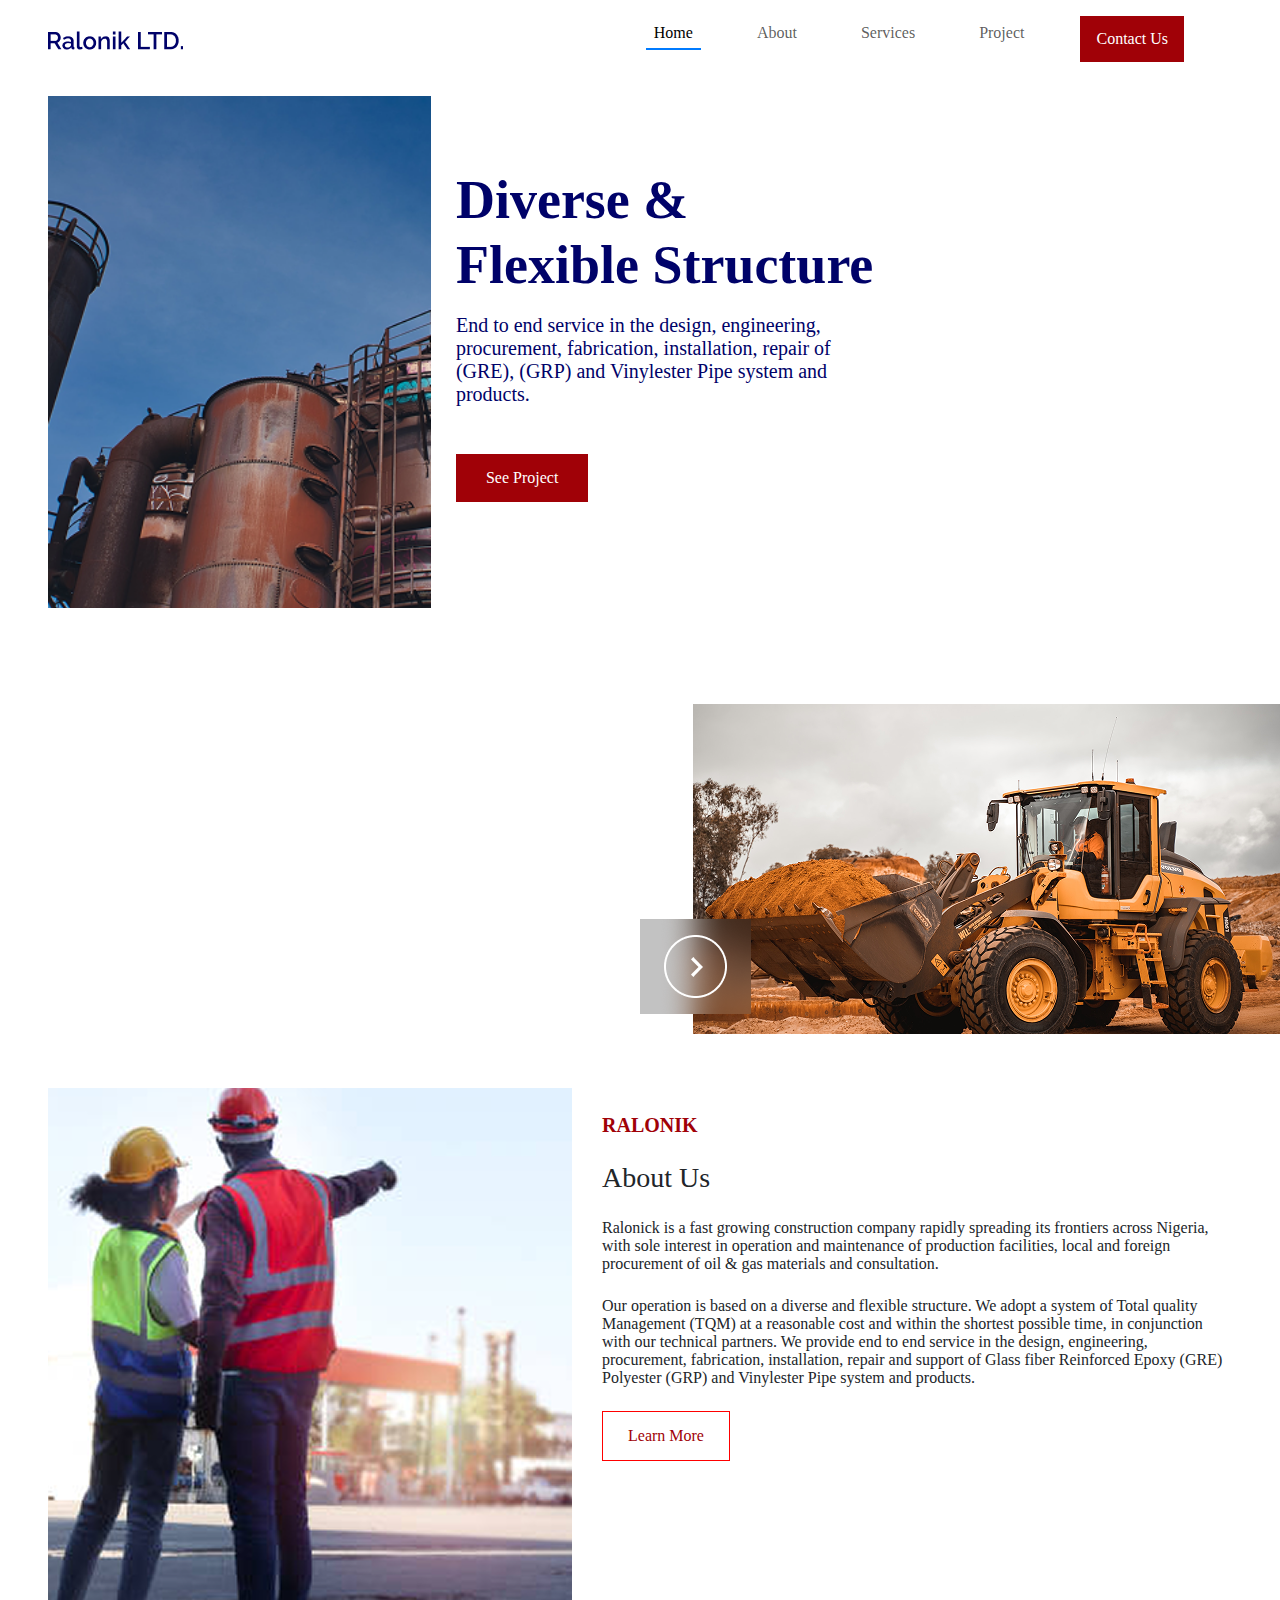
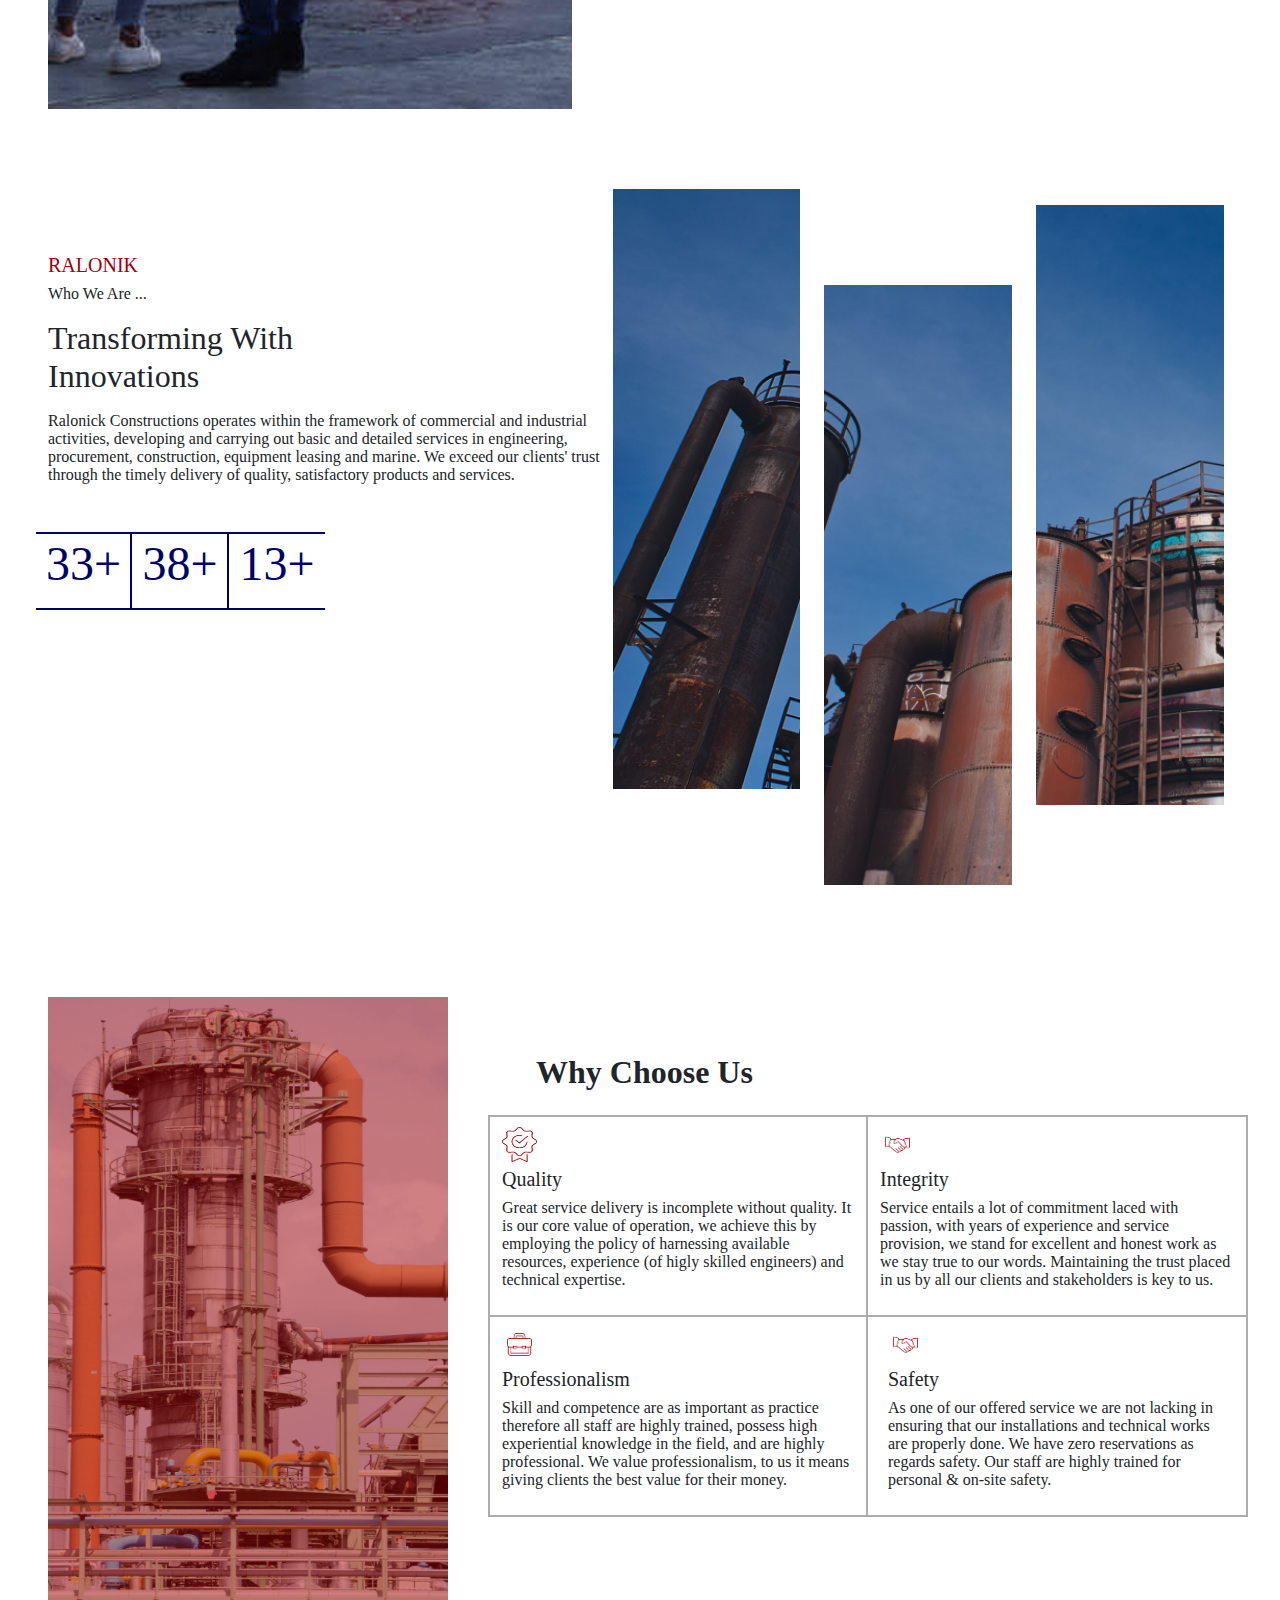
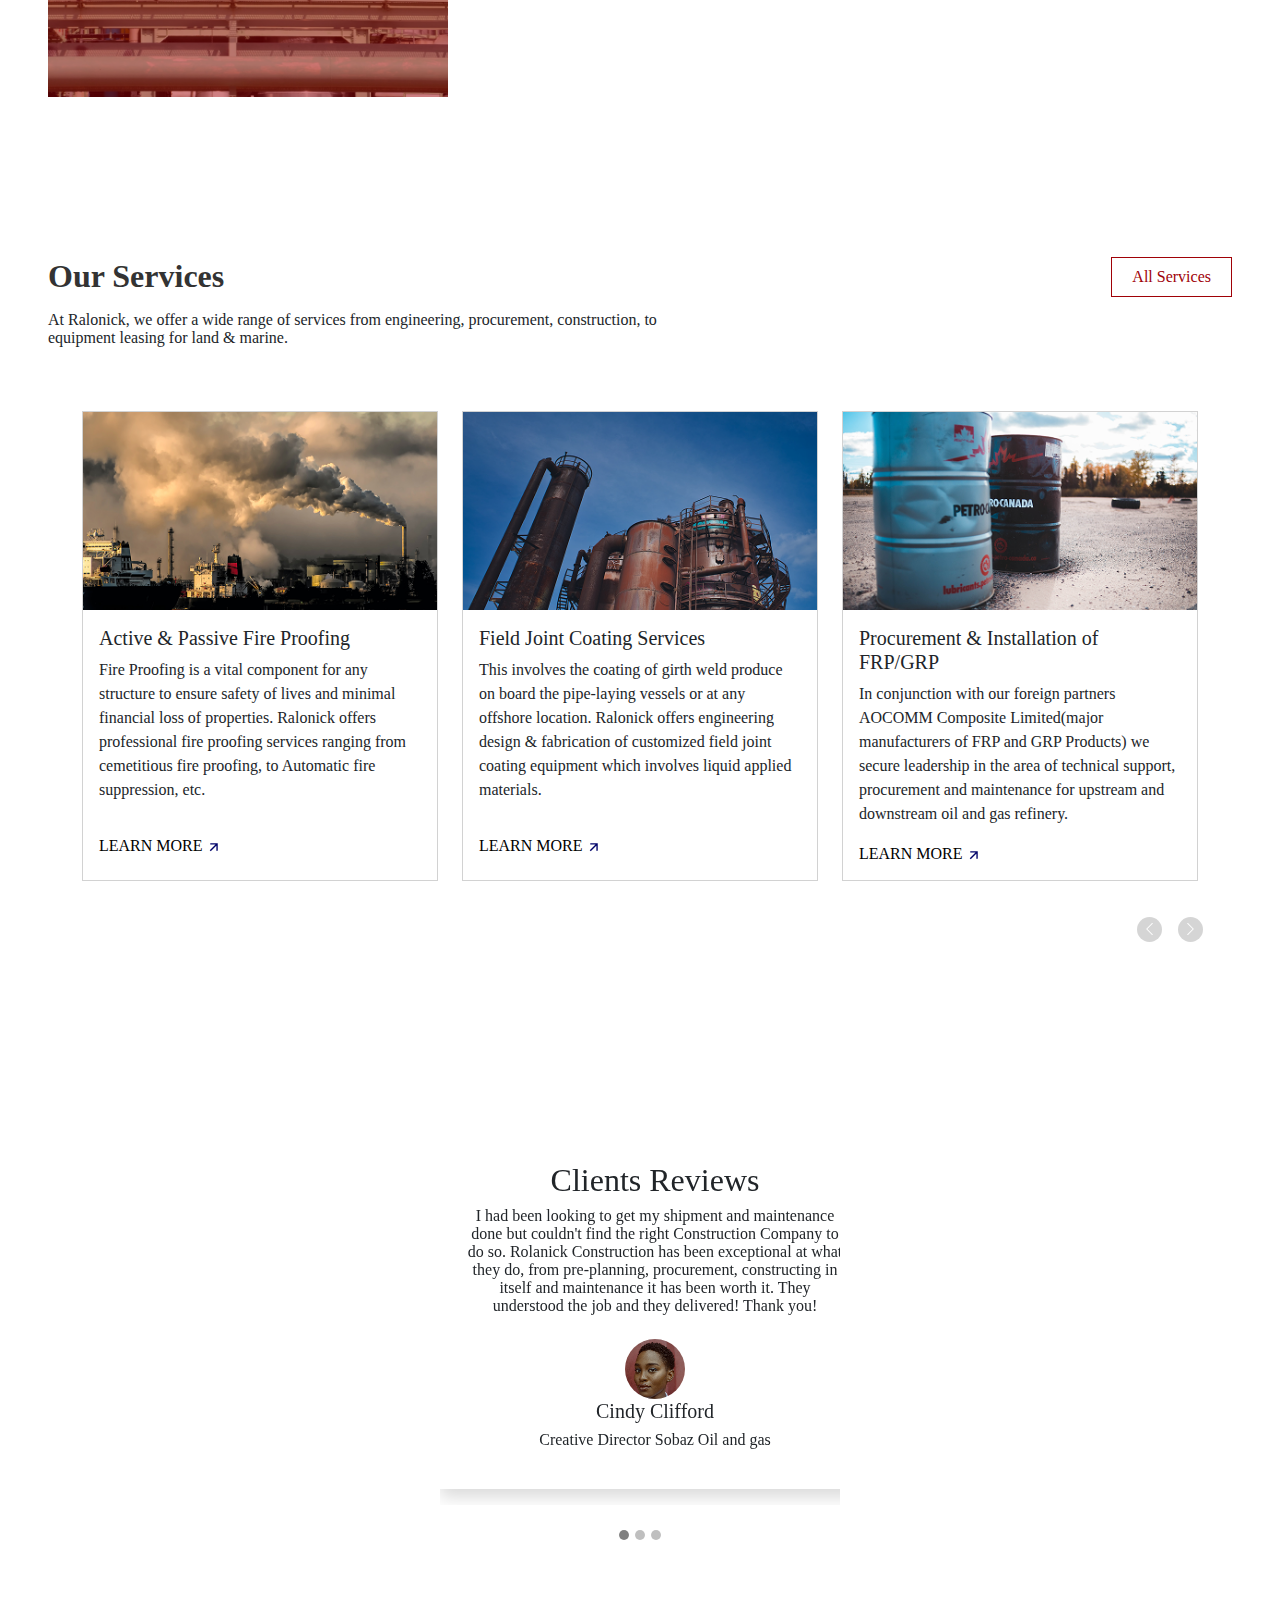
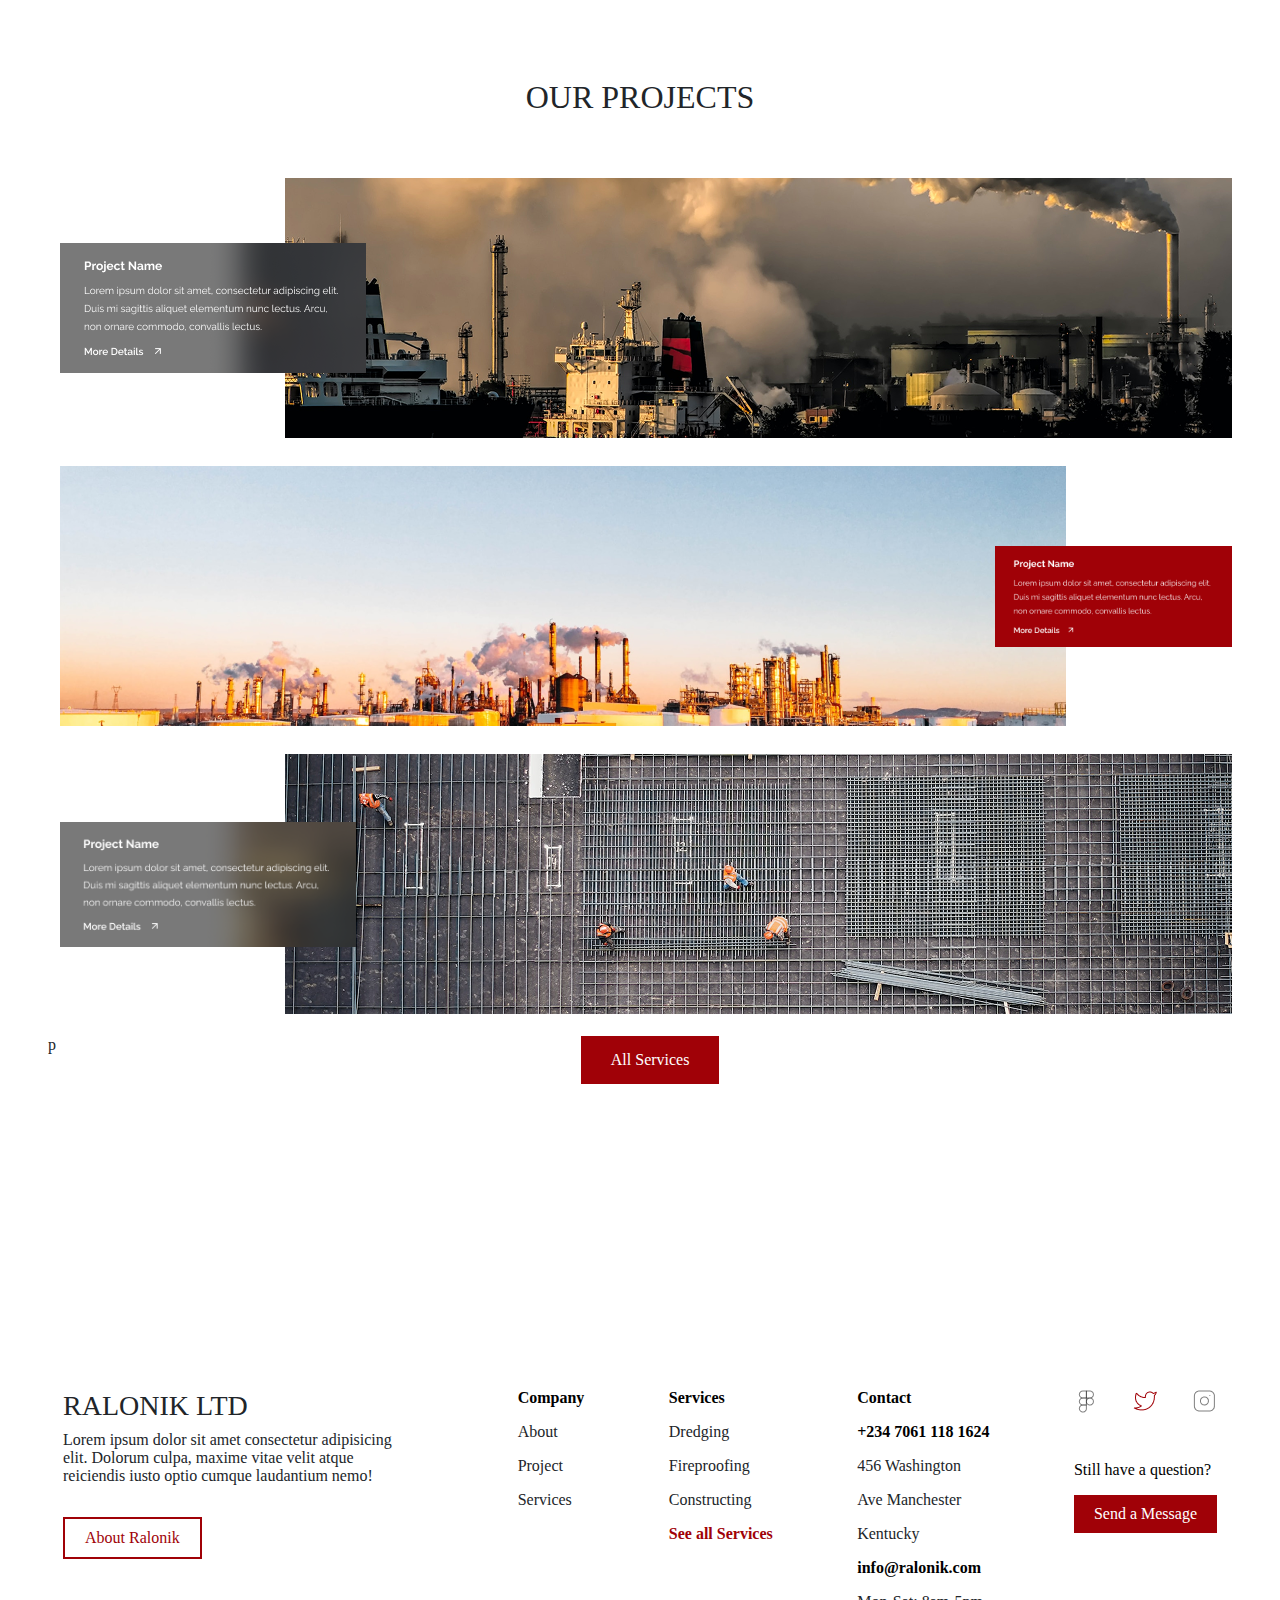
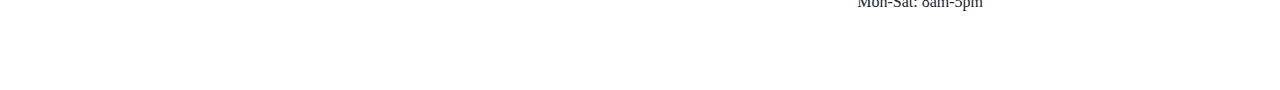
==== commit ba0e3112: "update" ====
--- a/index.html
+++ b/index.html
@@ -10,7 +10,7 @@
 <body>
     <nav class="navbar navbar-expand-lg navbar-white bg-white p-3 px-5  fixed-top">
         <a class="navbar-brand" href="#">
-            <img src="./images/Ralonik LTD..png" alt="Logo" >
+            <img src="./images/Ralonik LTD..png" alt="Logo" style="object-fit: cover;">
         </a>
         <button class="navbar-toggler" type="button" data-bs-toggle="collapse" data-bs-target="#navbarNav" 
             aria-controls="navbarNav" aria-expanded="false" aria-label="Toggle navigation">
@@ -70,7 +70,7 @@
                     service in the design, engineering, procurement, fabrication, installation, repair and support of Glass fiber Reinforced Epoxy
                     (GRE) Polyester (GRP) and Vinylester Pipe system and products.
                 </p>
-                <button class="about-btn" style="padding: 15px 25px;"><a href="project.html" style=" text-decoration: none; color: #A00107;">Learn More</a></button>
+                <button class="about-btn" style="padding: 15px 25px;"><a href="about.html" style=" text-decoration: none; color: #A00107;">Learn More</a></button>
 
             </div>
 
@@ -98,9 +98,6 @@
                             <p class="text-desc">Description for 5+</p>
                         </div>
                     </div> 
-                       <!-- <div id="counter1" class="counter fw-bold">2<span>5</span>+ <br> <p>Trusted Partners</p> </div>
-                       <div id="counter2" class="counter fw-bold"><span>3</span>0+ <br> <p>Satisfied Clients</p></div>
-                       <div id="counter3" class="counter fw-bold"><span>5</span>+</div> -->
                 </div> 
 
             </div>
@@ -358,6 +355,10 @@
 
 
 
+ p
+
+
+
 
 <!-- footer -->
  <footer class="d-flex w-100">
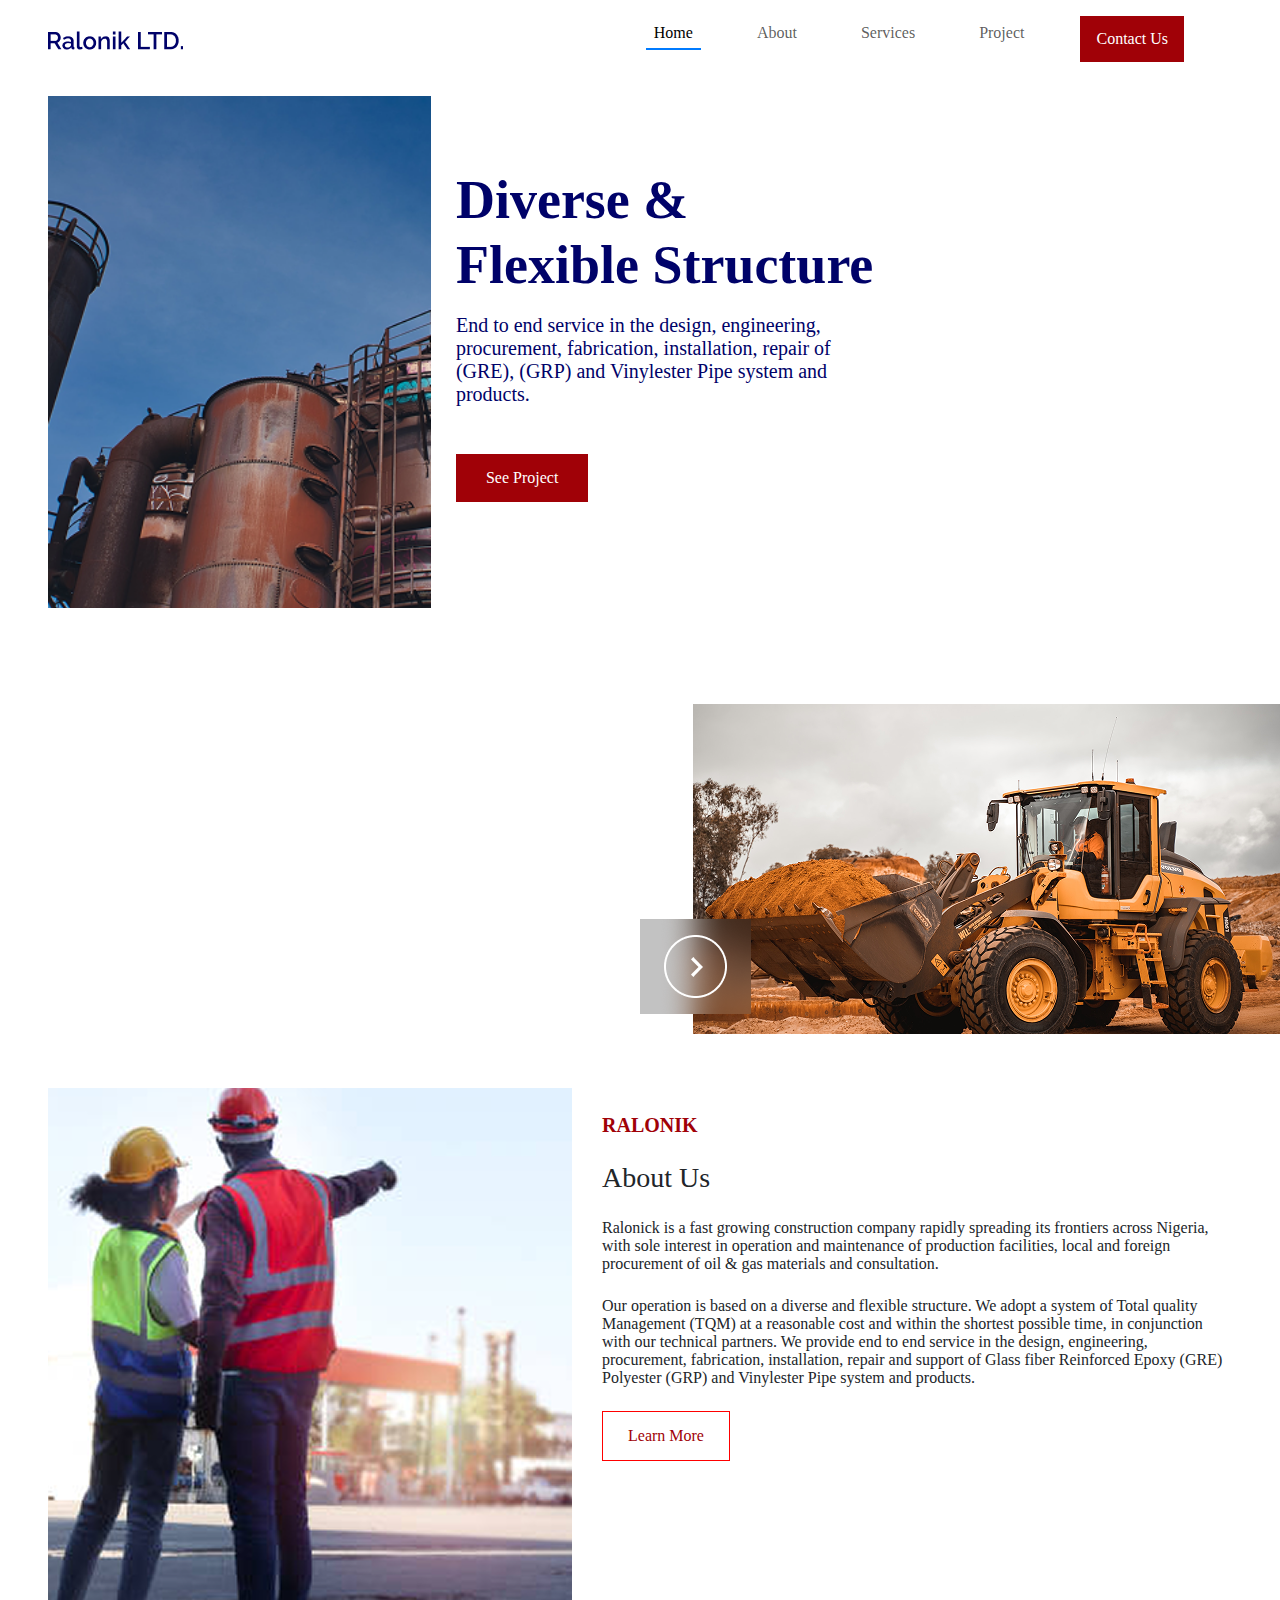
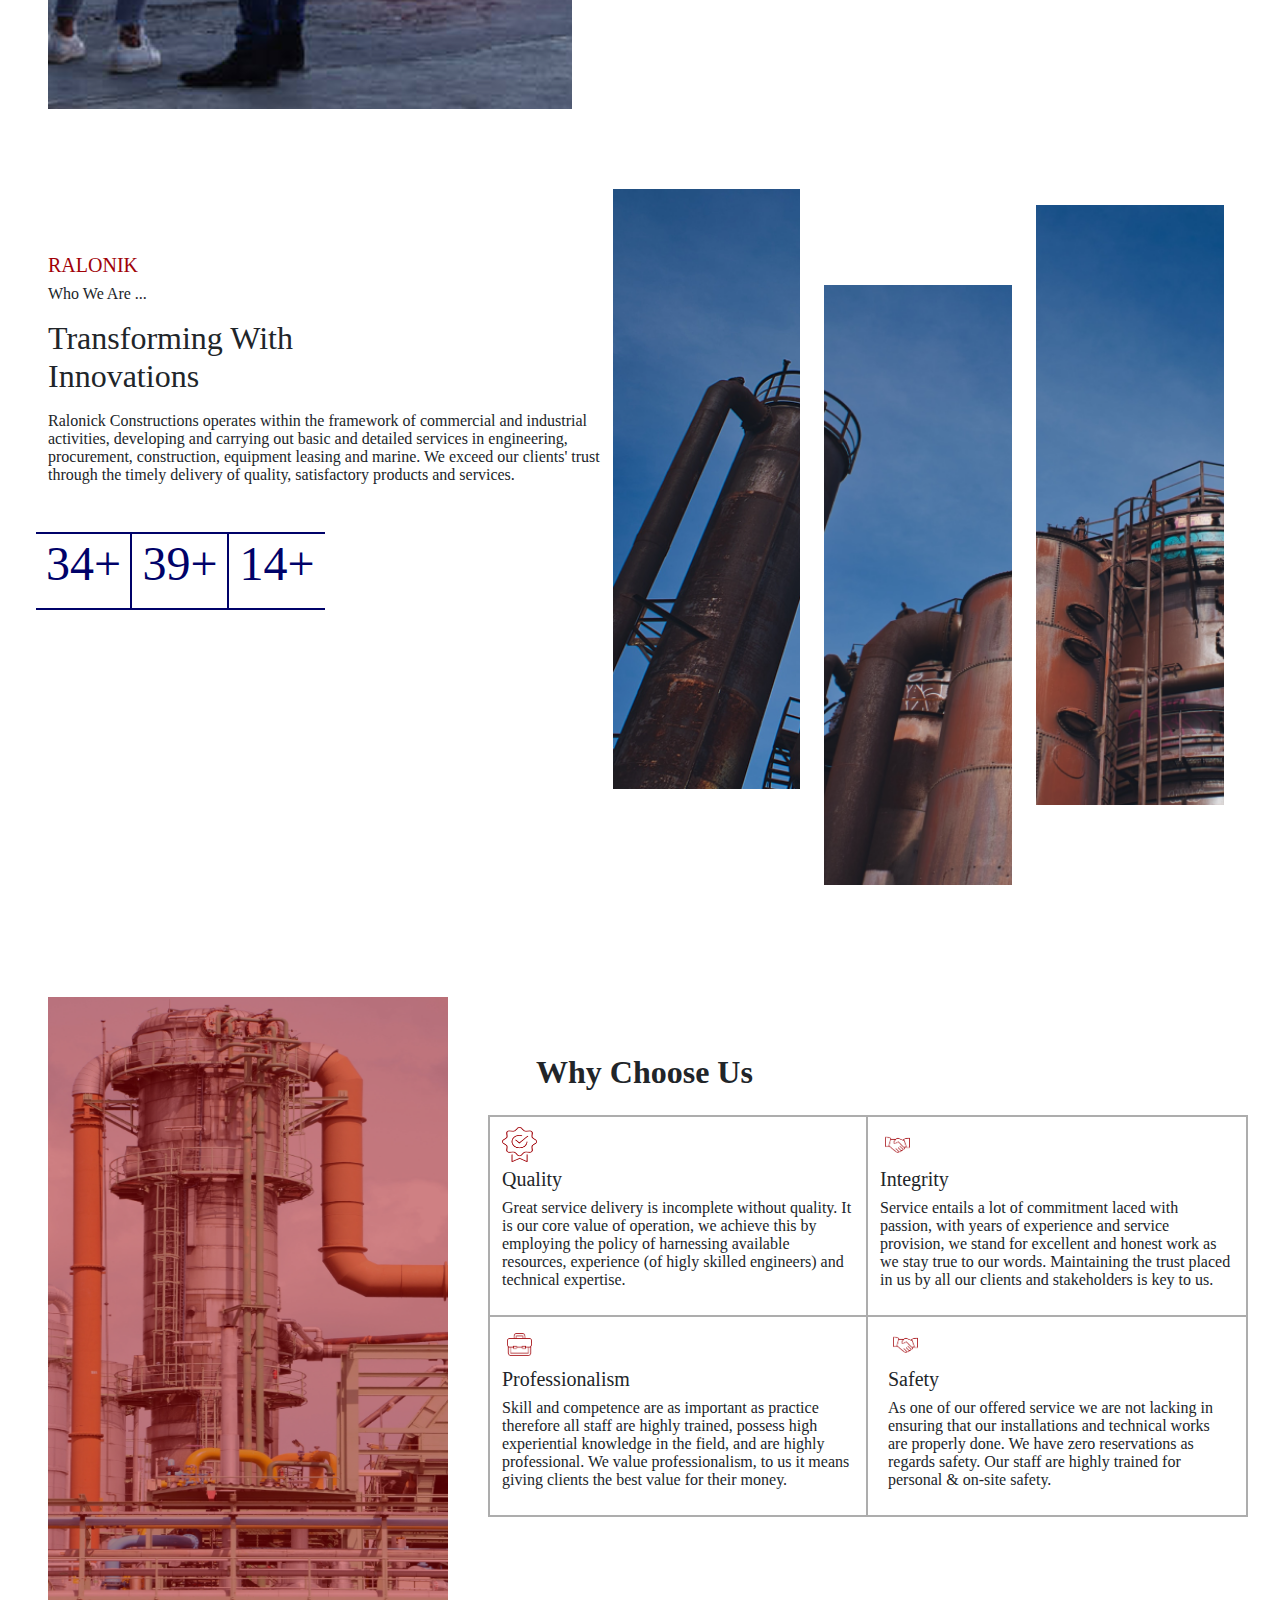
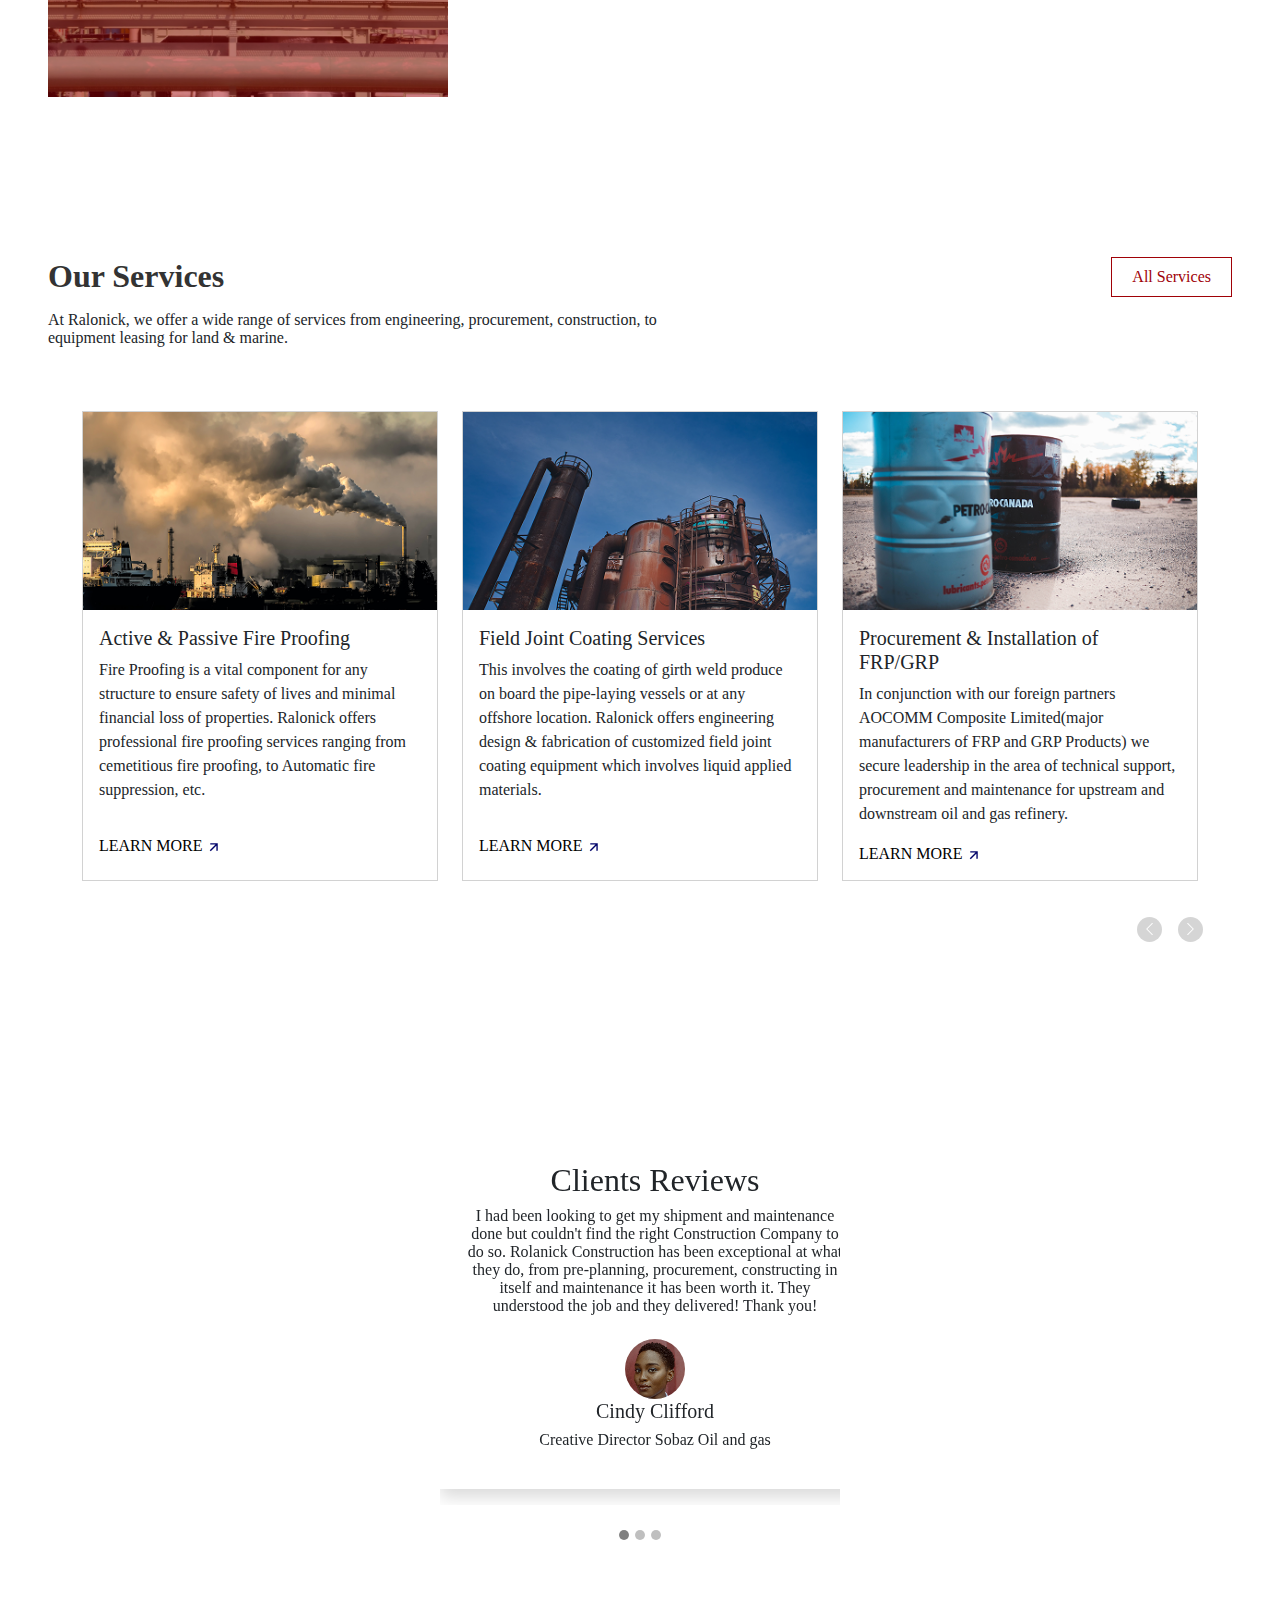
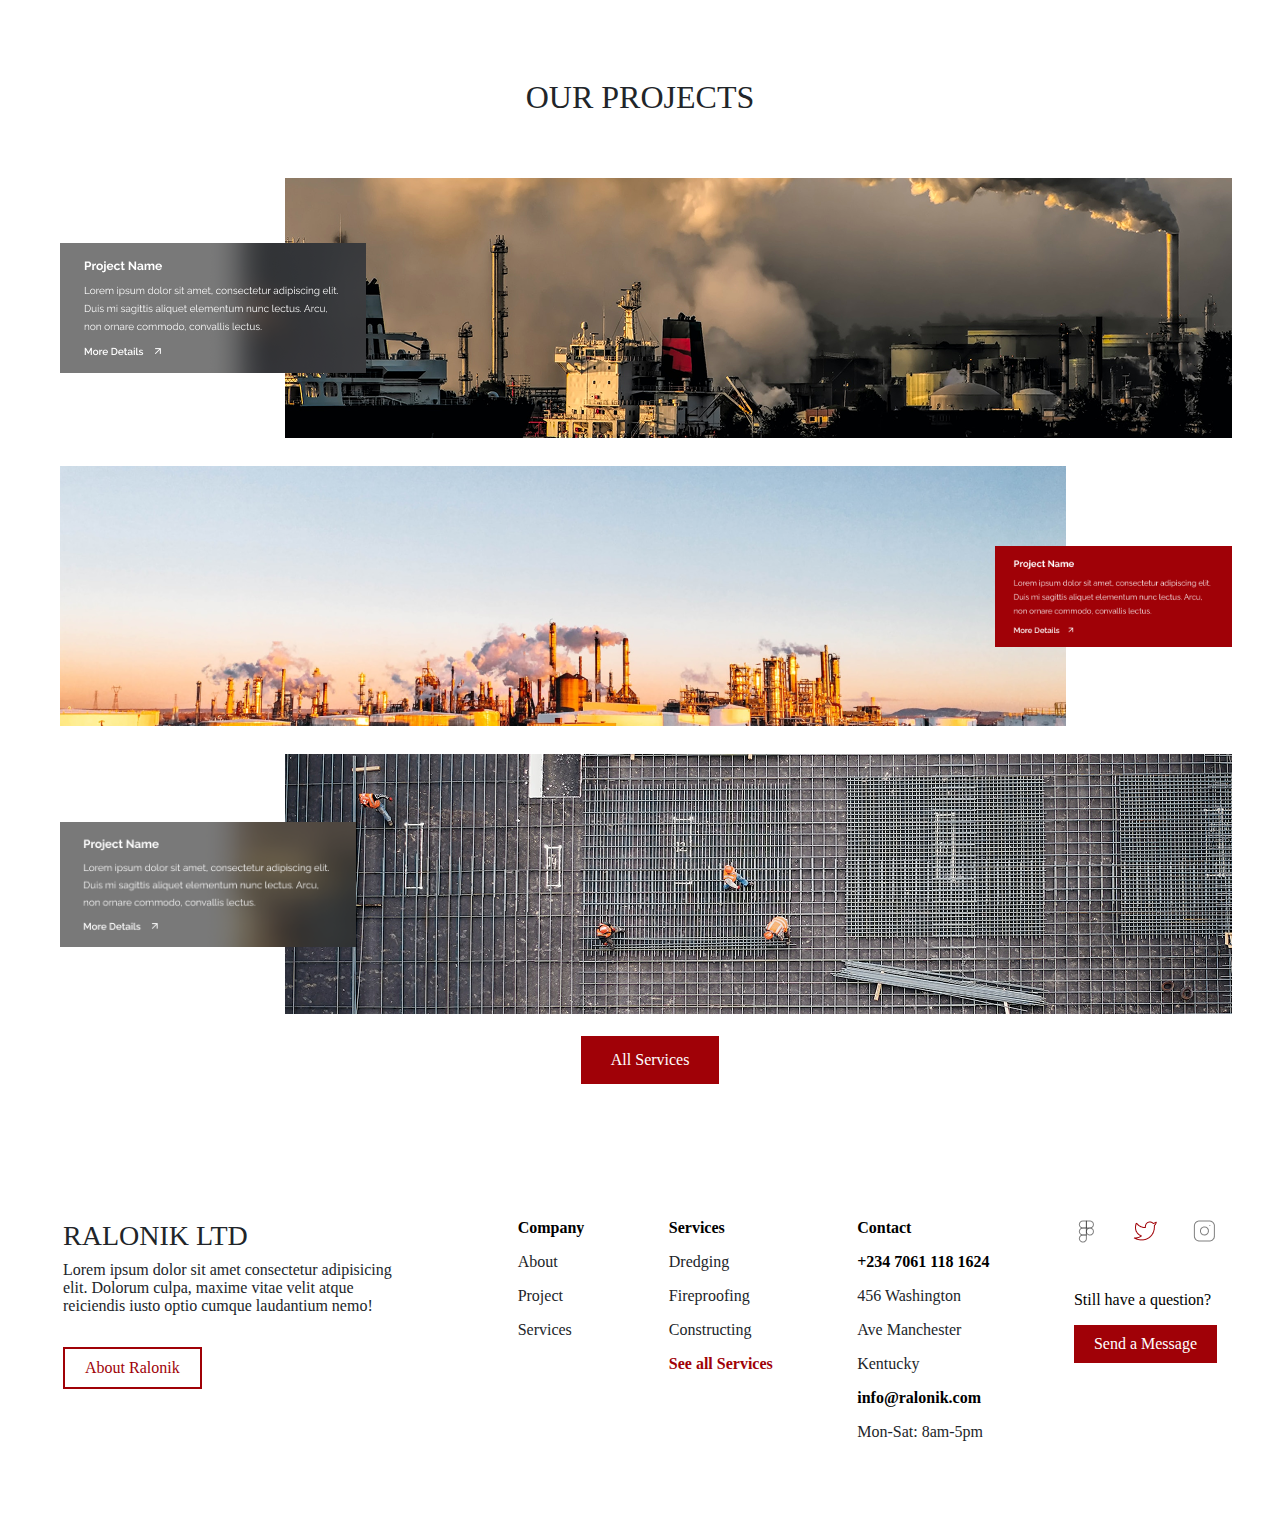
==== commit a066a32a: "update" ====
--- a/index.html
+++ b/index.html
@@ -355,7 +355,7 @@
 
 
 
- p
+
 
 
 
@@ -363,7 +363,7 @@
 <!-- footer -->
  <footer class="d-flex w-100">
     <div class="footer-text1">
-        <h3>RALONIK LTD</h3>
+        <h3>RALONIK LTD</h3> 
         <p>Lorem ipsum dolor sit amet consectetur adipisicing elit. Dolorum culpa, maxime vitae velit atque reiciendis iusto optio cumque laudantium nemo!</p>
         <button>About Ralonik</button>
     </div>
--- a/style.css
+++ b/style.css
@@ -395,12 +395,8 @@
     border-left: 0px solid #ADADAD;
     border-right: 2px solid #ADADAD;
     border-bottom: 2px solid #ADADAD;
-    padding: 10px 20px;
-    
-}
-/* .hero-chooseboxx{
-    padding: 0rem 10rem;
-} */
+    padding: 10px 20px;   
+}
 .hero-choose-box{
     width: 100%;
     padding: 0rem 5rem 0 2rem;  
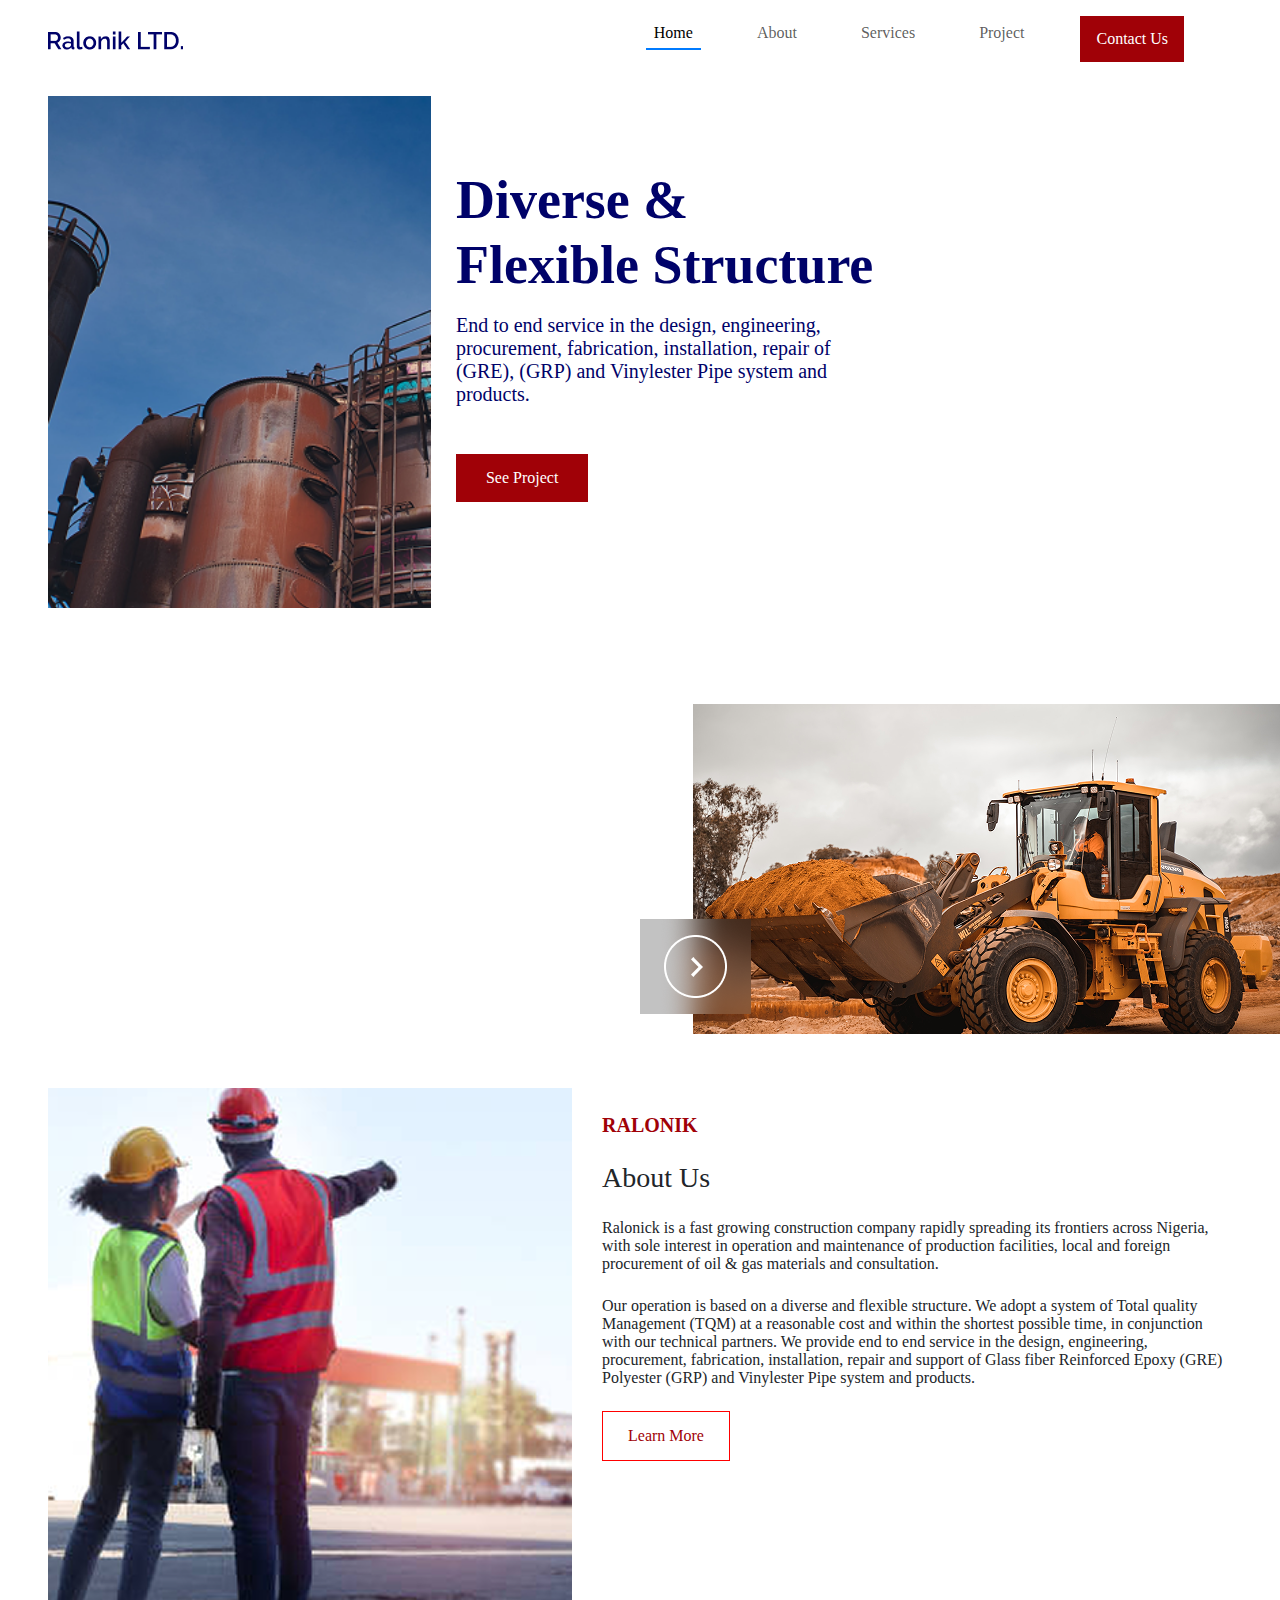
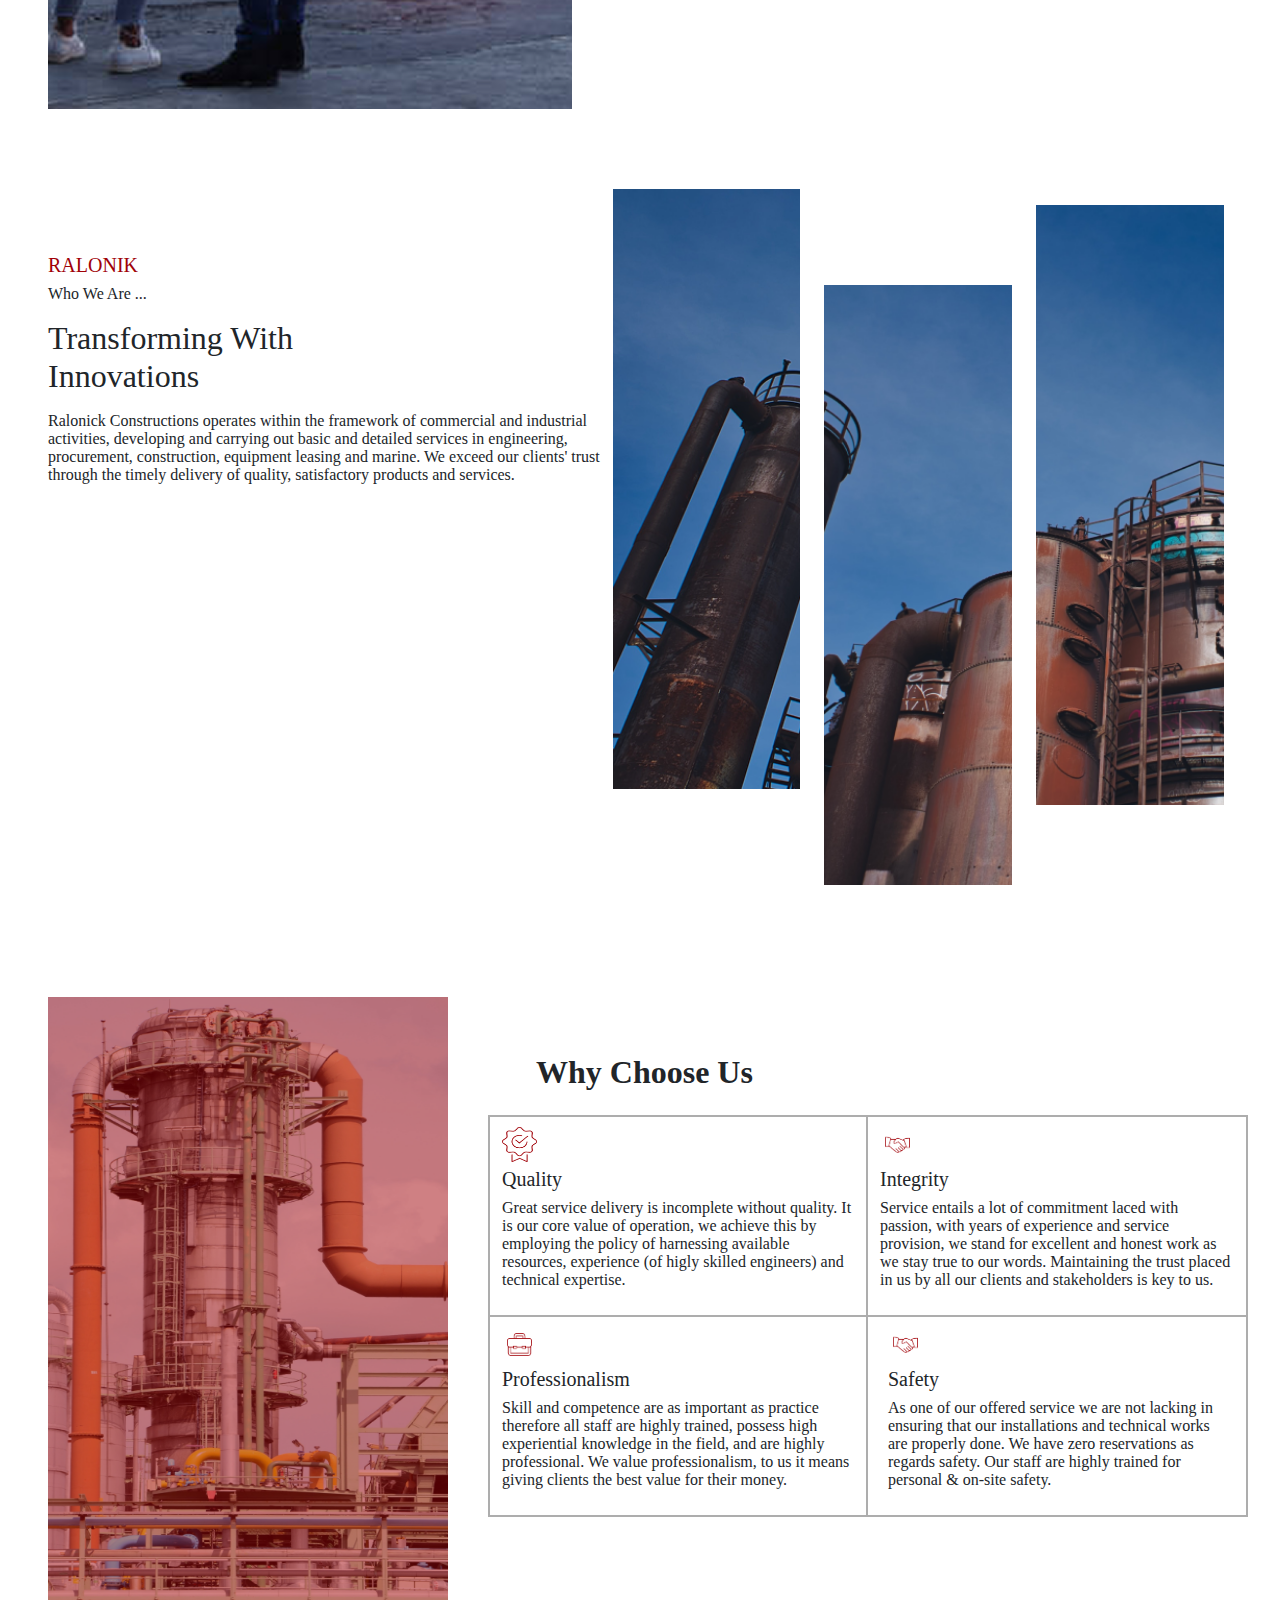
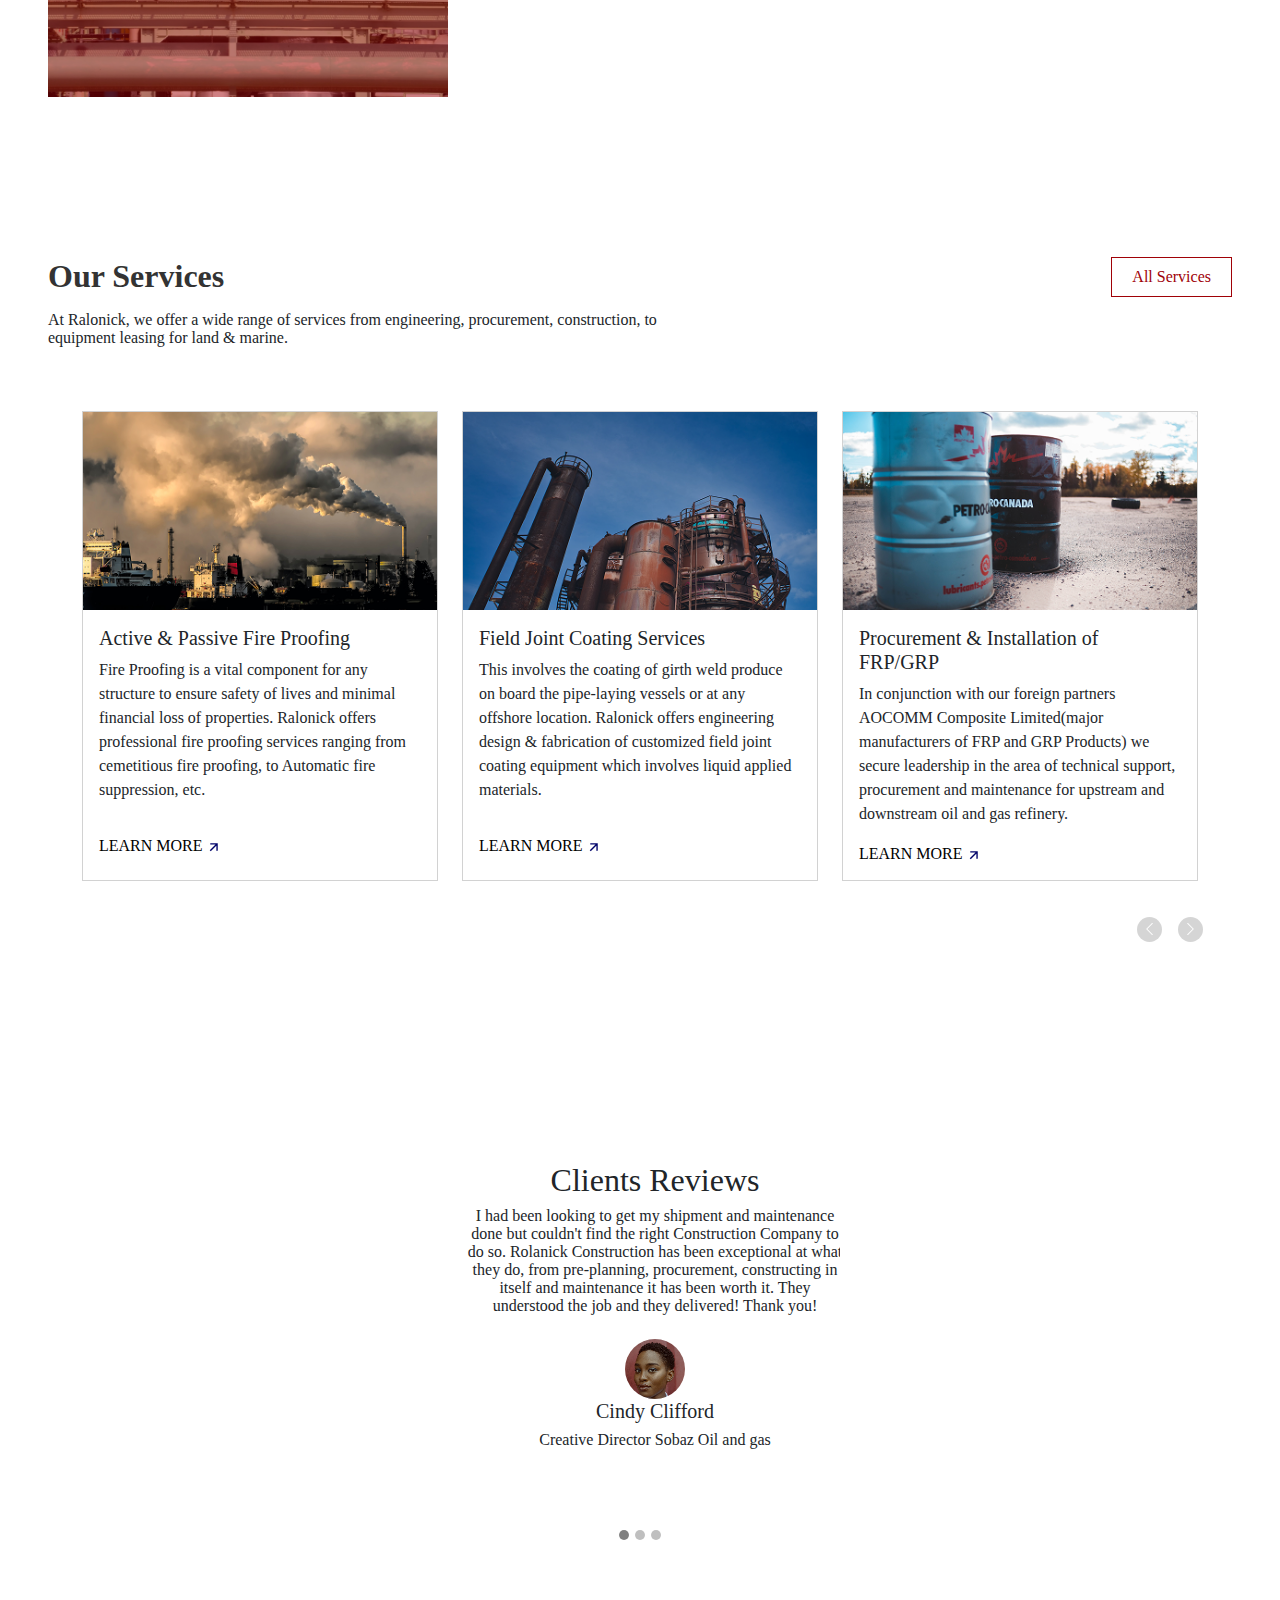
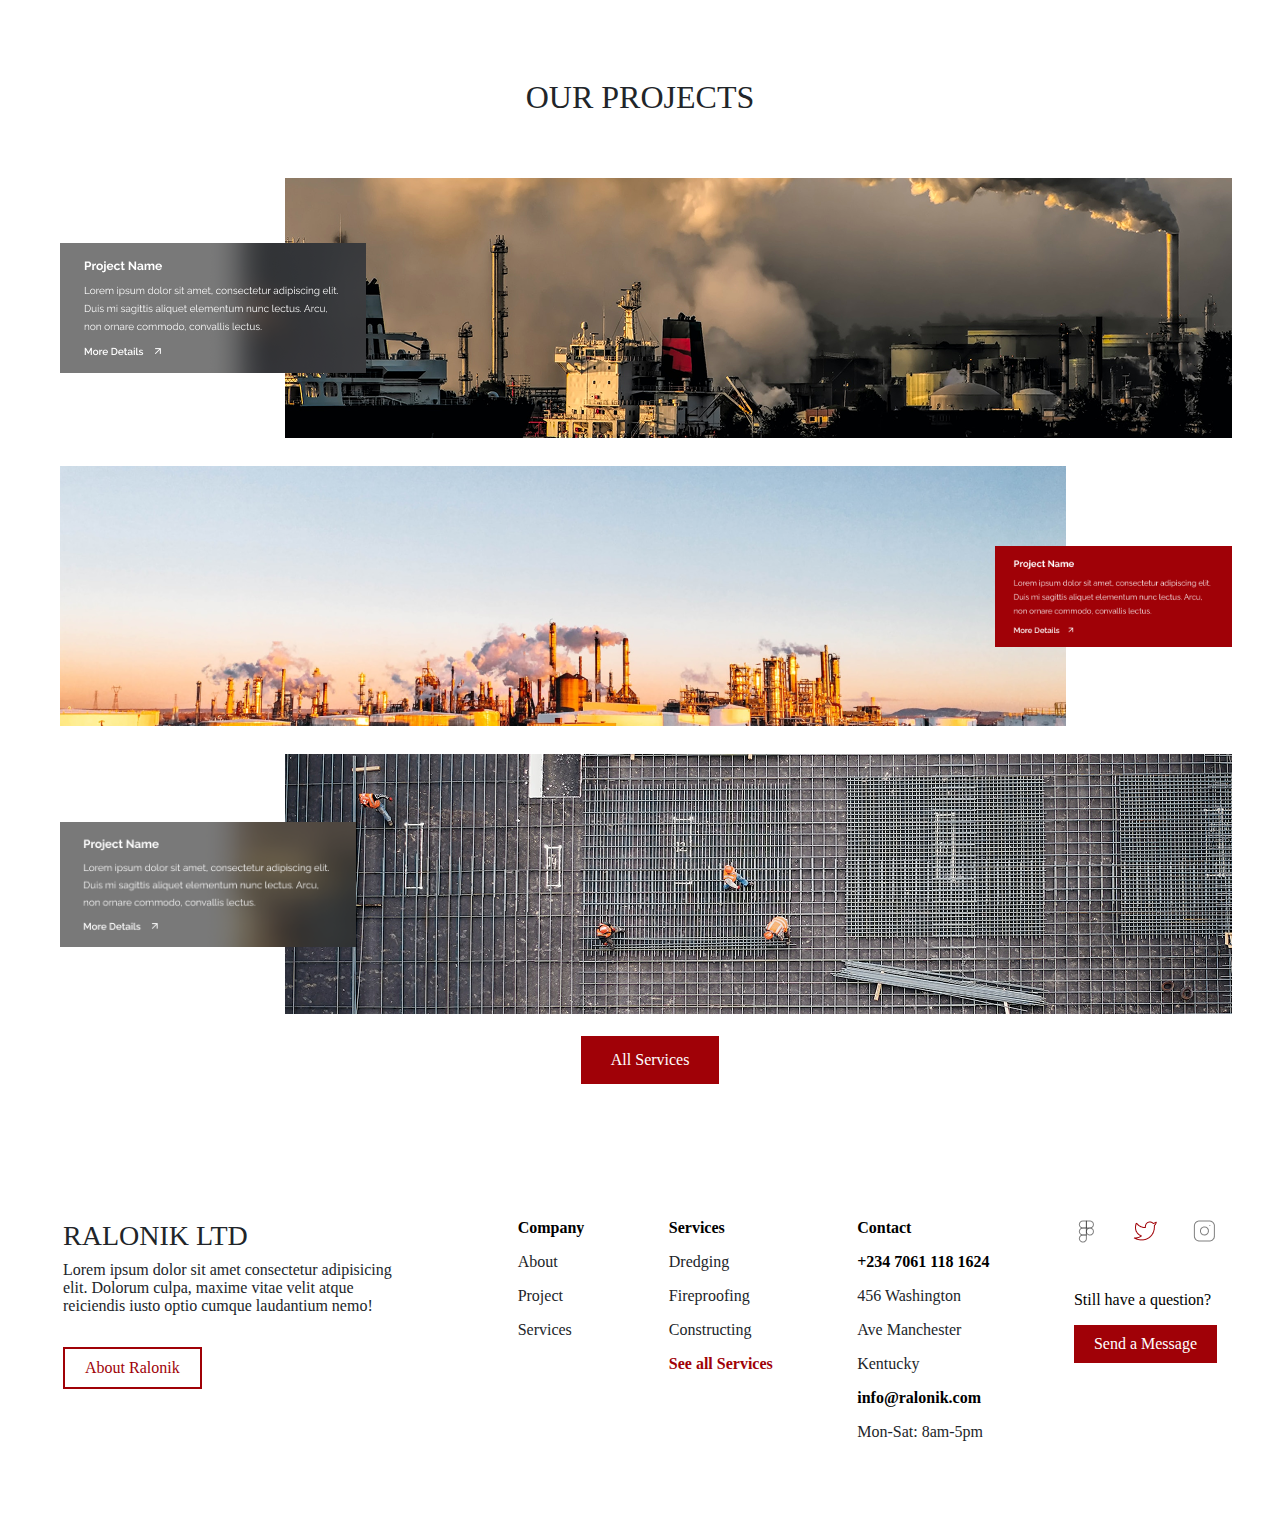
==== commit 512d8954: "update" ====
--- a/index.html
+++ b/index.html
@@ -84,20 +84,8 @@
                 <p class="mb-5">Ralonick Constructions operates within the framework of commercial and industrial activities, developing and carrying out basic and detailed services in engineering, procurement, construction, equipment leasing and marine. 
                     We exceed our clients' trust through the timely delivery of quality, satisfactory products and services.</p>
                  <div class="d-none" id="num-count">
-                    <div class="row text-center">
-                        <div class="col-md-4 counter-container" id="counter1" class="counter fw-bold">
-                            <span class="small-number counter" data-start="45" data-target="55"><span class="big-digit">4</span>5</span>+
-                            <p class="text-desc">Description for 45+</p>
-                        </div>
-                        <div class="col-md-4 counter-container" id="counter2" class="counter fw-bold">
-                           <span class="small-number counter" data-start="30" data-target="40"><span class="big-digit">3</span>0</span>+
-                            <p class="text-desc">Description for 30+</p>
-                        </div>
-                        <div class="col-md-4 counter-container" id="counter3" class="counter fw-bold">
-                            <span class="small-number counter" data-start="5" data-target="15"><span class="big-digit">5</span></span>+
-                            <p class="text-desc">Description for 5+</p>
-                        </div>
-                    </div> 
+                    
+
                 </div> 
 
             </div>
@@ -294,7 +282,7 @@
         <!-- Carousel Items -->
         <div class="carousel-inner">
             <div class="carousel-item active">
-                <div class="card p-4 shadow " id="card">
+                <div class="card p-4 " id="card">
                     <h2>Clients Reviews</h2>
                     <p class="mb-4">I had been looking to get my shipment and maintenance done but couldn't find the right Construction Company to do so. Rolanick Construction has been exceptional at what they do, from pre-planning, procurement, constructing in itself and maintenance it has been worth it. They understood the job and they delivered! Thank you!</p>
                     <img src="images/unsplash_J1OScm_uHUQ.png" alt="" class="mx-auto" style="width: 60px; height: 60px; border-radius: 50%;">
@@ -303,7 +291,7 @@
                 </div>
             </div>
             <div class="carousel-item">
-                <div class="card p-4 shadow" id="card">
+                <div class="card p-4 " id="card">
                     <h2>Clients Reviews</h2>
                     <p class="mb-4">I had been looking to get my shipment and maintenance done but couldn't find the right Construction Company to do so. Rolanick Construction has been exceptional at what they do, from pre-planning, procurement, constructing in itself and maintenance it has been worth it. They understood the job and they delivered! Thank you!</p>
                     <img src="images/Frame 14.png" alt="" class="mx-auto" style="width: 60px; height: 60px; border-radius: 50%;">
@@ -313,7 +301,7 @@
                 </div>
             </div>
             <div class="carousel-item">
-                <div class="card p-4 shadow" id="card">
+                <div class="card p-4 " id="card">
                     <h2>Clients Reviews</h2>
                     <p class="mb-4">I had been looking to get my shipment and maintenance done but couldn't find the right Construction Company to do so. Rolanick Construction has been exceptional at what they do, from pre-planning, procurement, constructing in itself and maintenance it has been worth it. They understood the job and they delivered! Thank you!</p>
                     <img src="images/unsplash_J1OScm_uHUQ.png" alt="" class="mx-auto" style="width: 60px; object-fit: cover; height: 60px; border-radius: 50%;">
